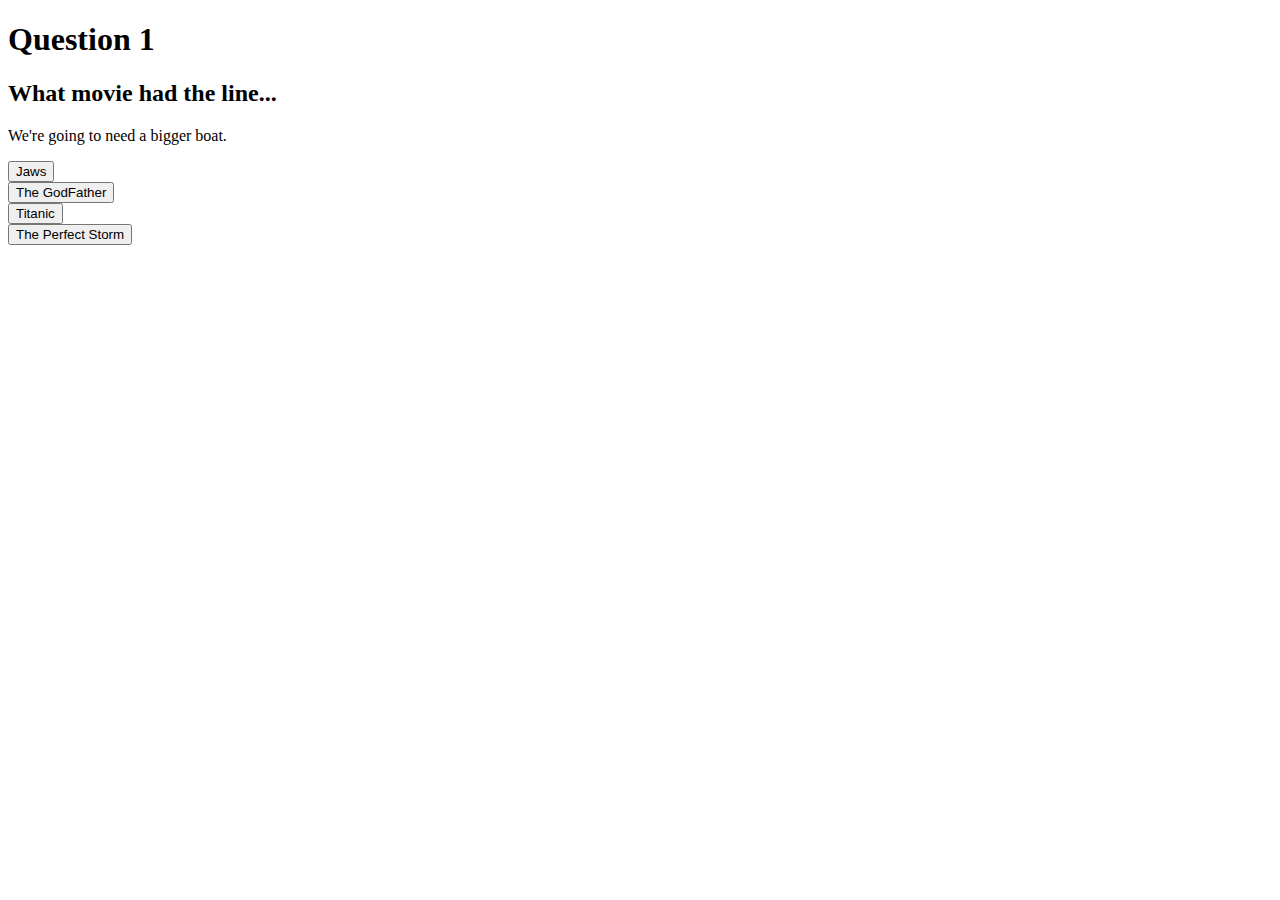
==== new/will.html @ a430d12c "gettin the buttons to work." ====
<!DOCTYPE html>
<html lang="en">
<head>
    <meta charset="UTF-8">
    <meta name="viewport" content="width=device-width, initial-scale=1.0">
    <meta http-equiv="X-UA-Compatible" content="ie=edge">
    <title>Document</title>
    <link rel="stylesheet" href="look.css">
</head>
<body>
    <h1>Question 1</h1>
    <h2>What movie had the line...</h2>
    <p>We're going to need a bigger boat.</p>
    <div>
        <button class="right">Jaws</button>
    </div>
    <div>
        <button class="wrong">The GodFather</button>
    </div>
    <div>
        <button class="wrong">Titanic</button>
    </div>
    <div>
        <button class="wrong">The Perfect Storm</button>
    </div>
    <script src = "game.js"></script>
</body>
</html>
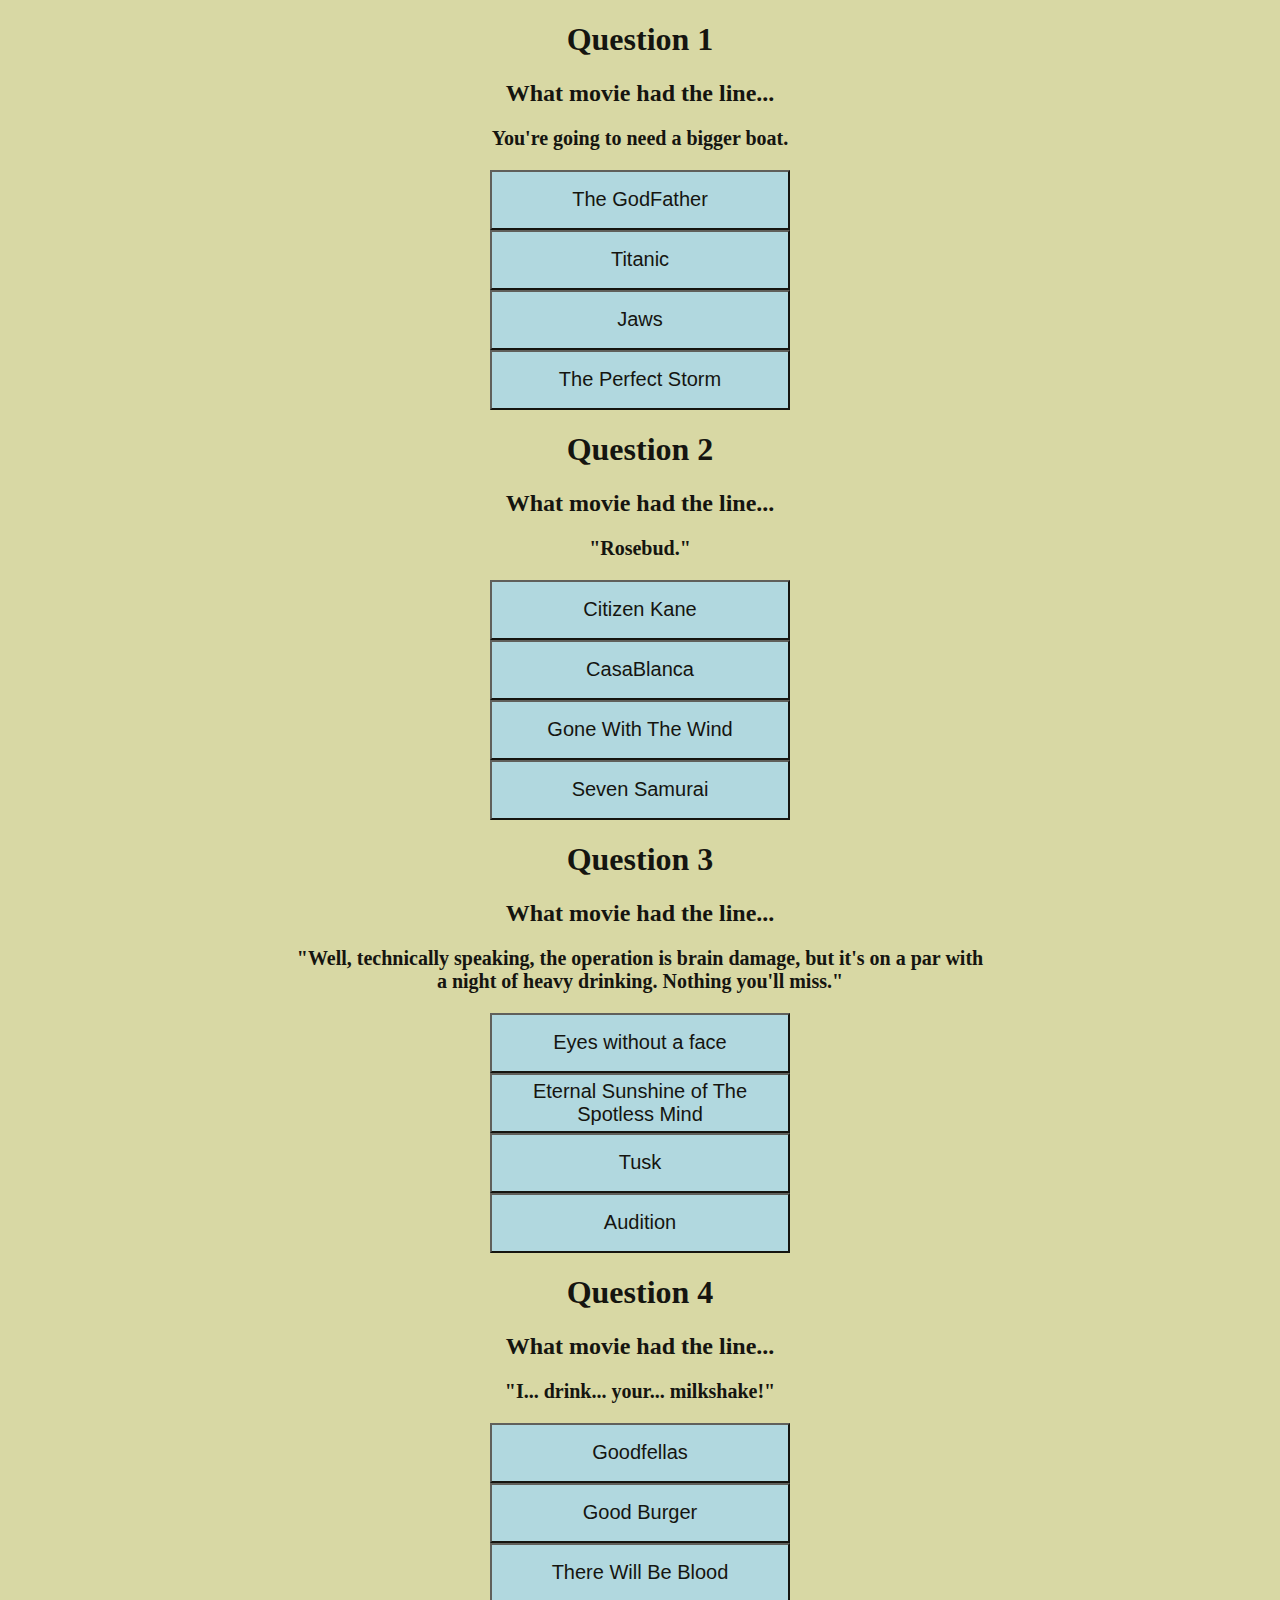
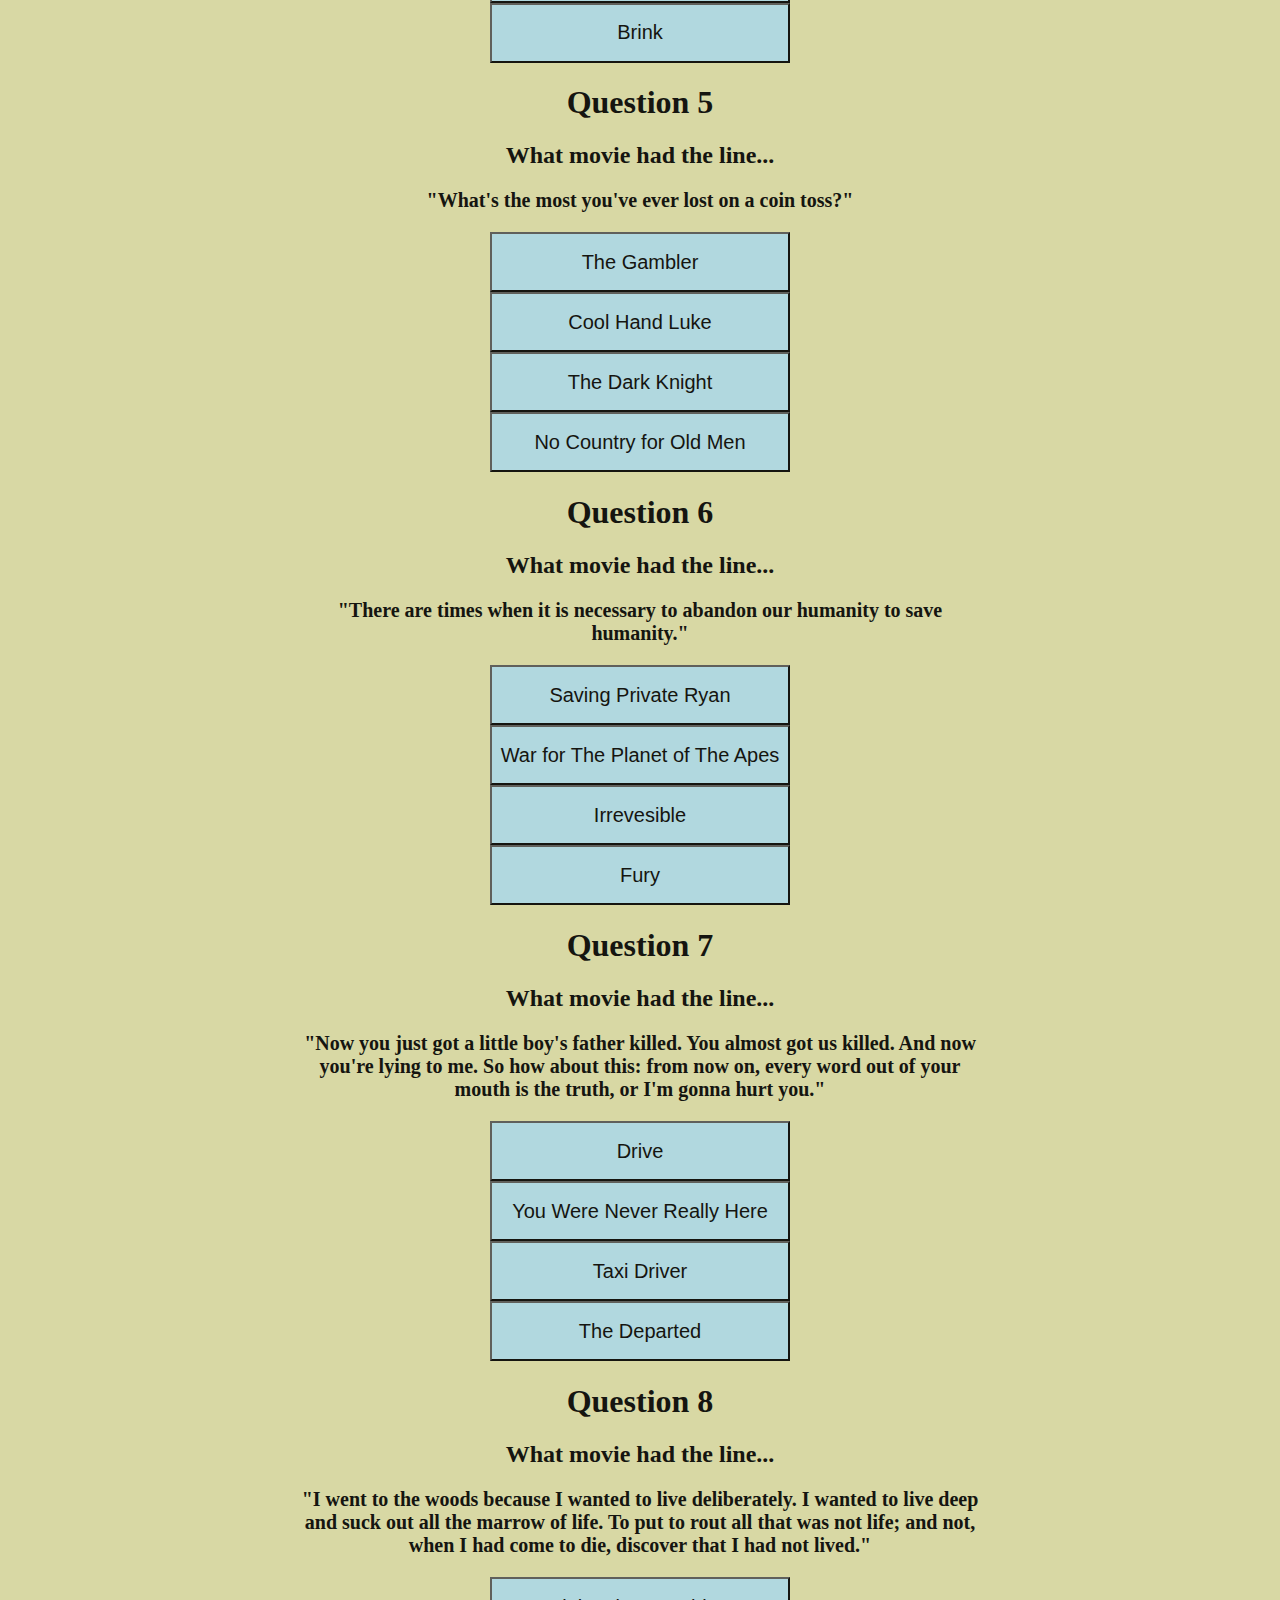
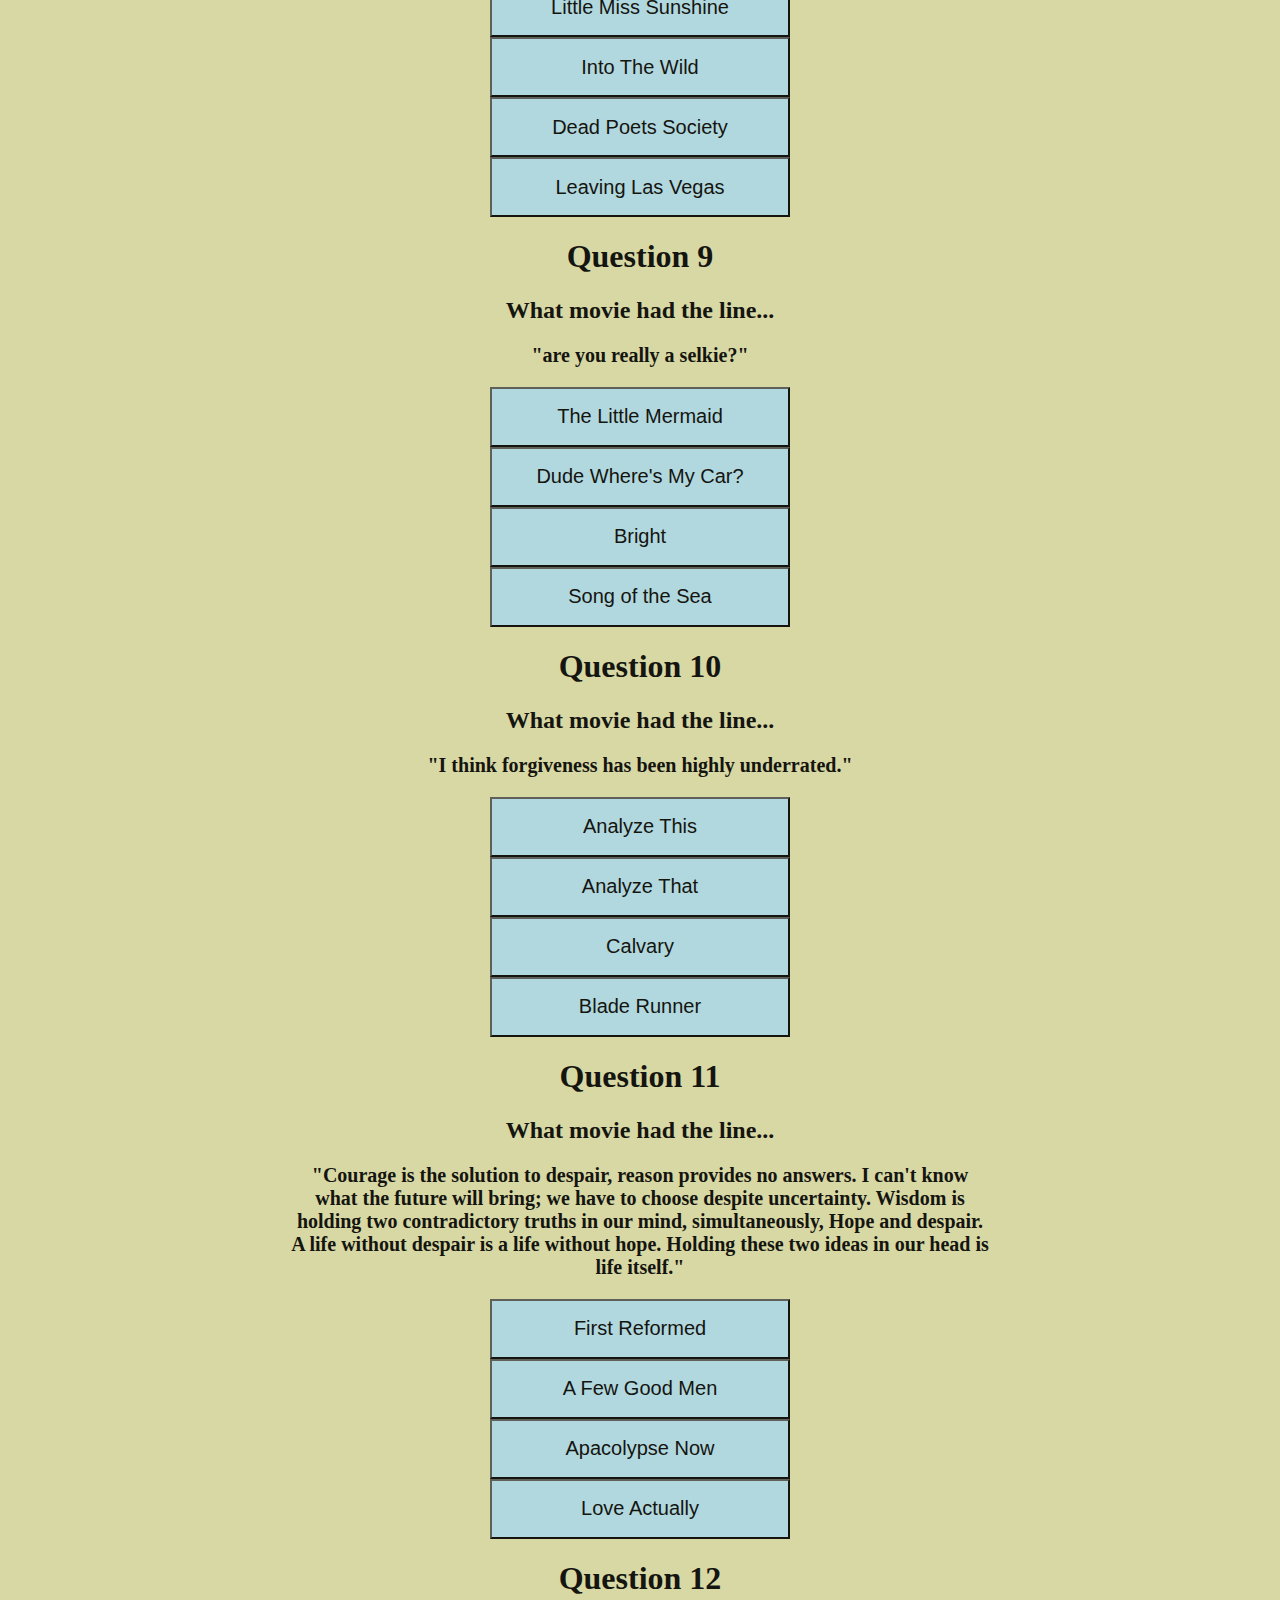
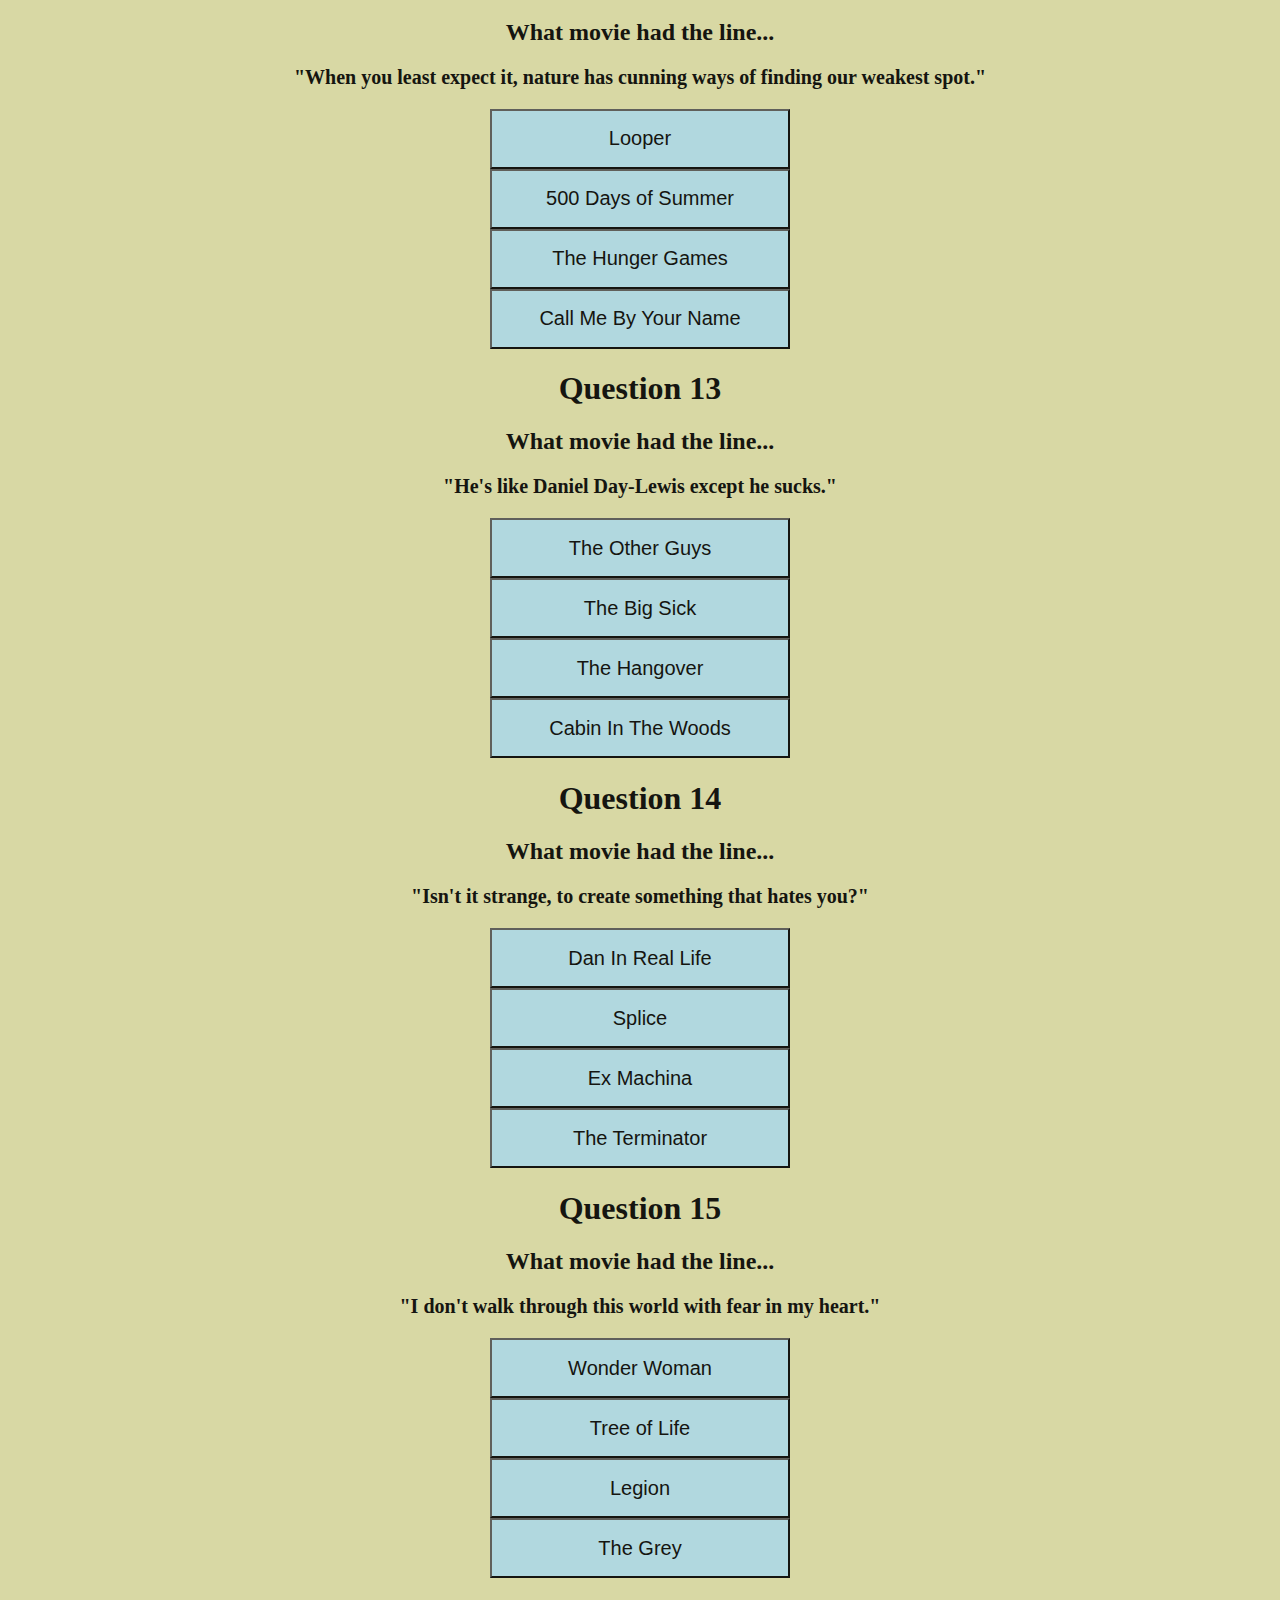
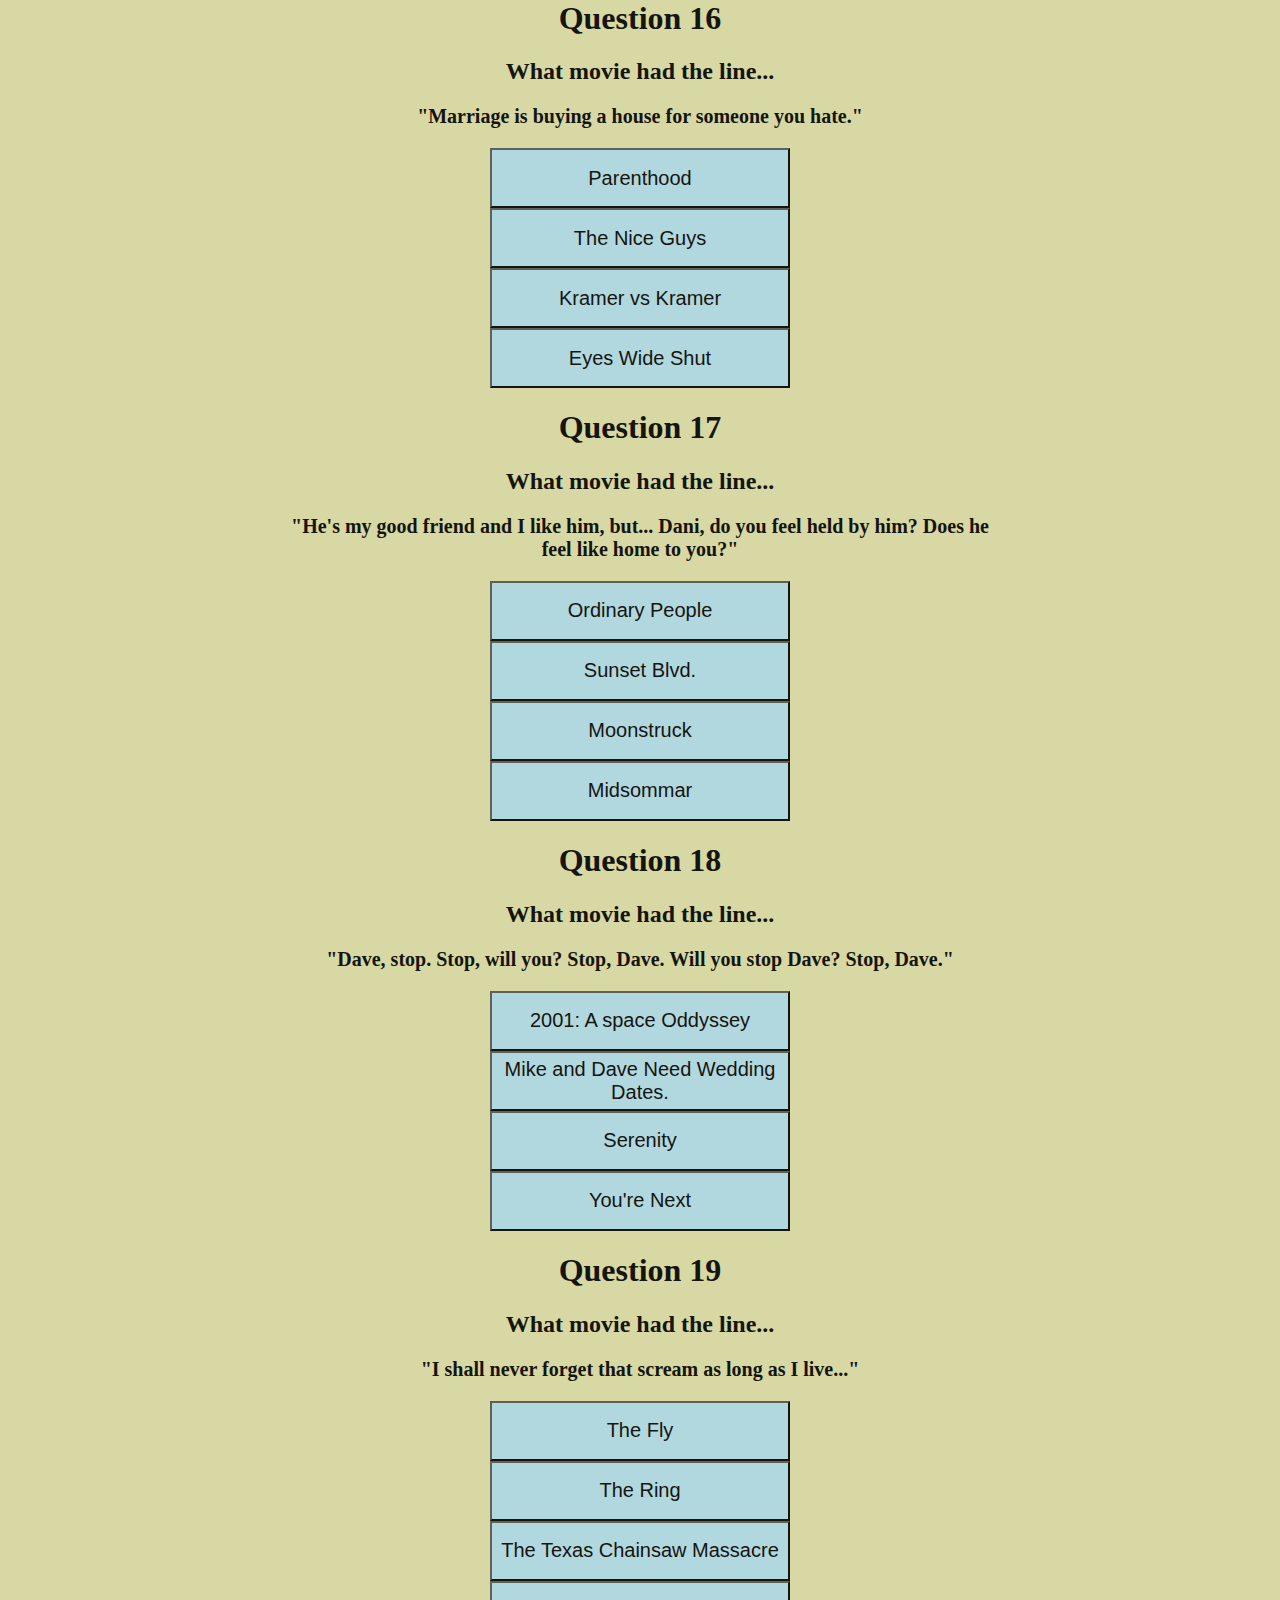
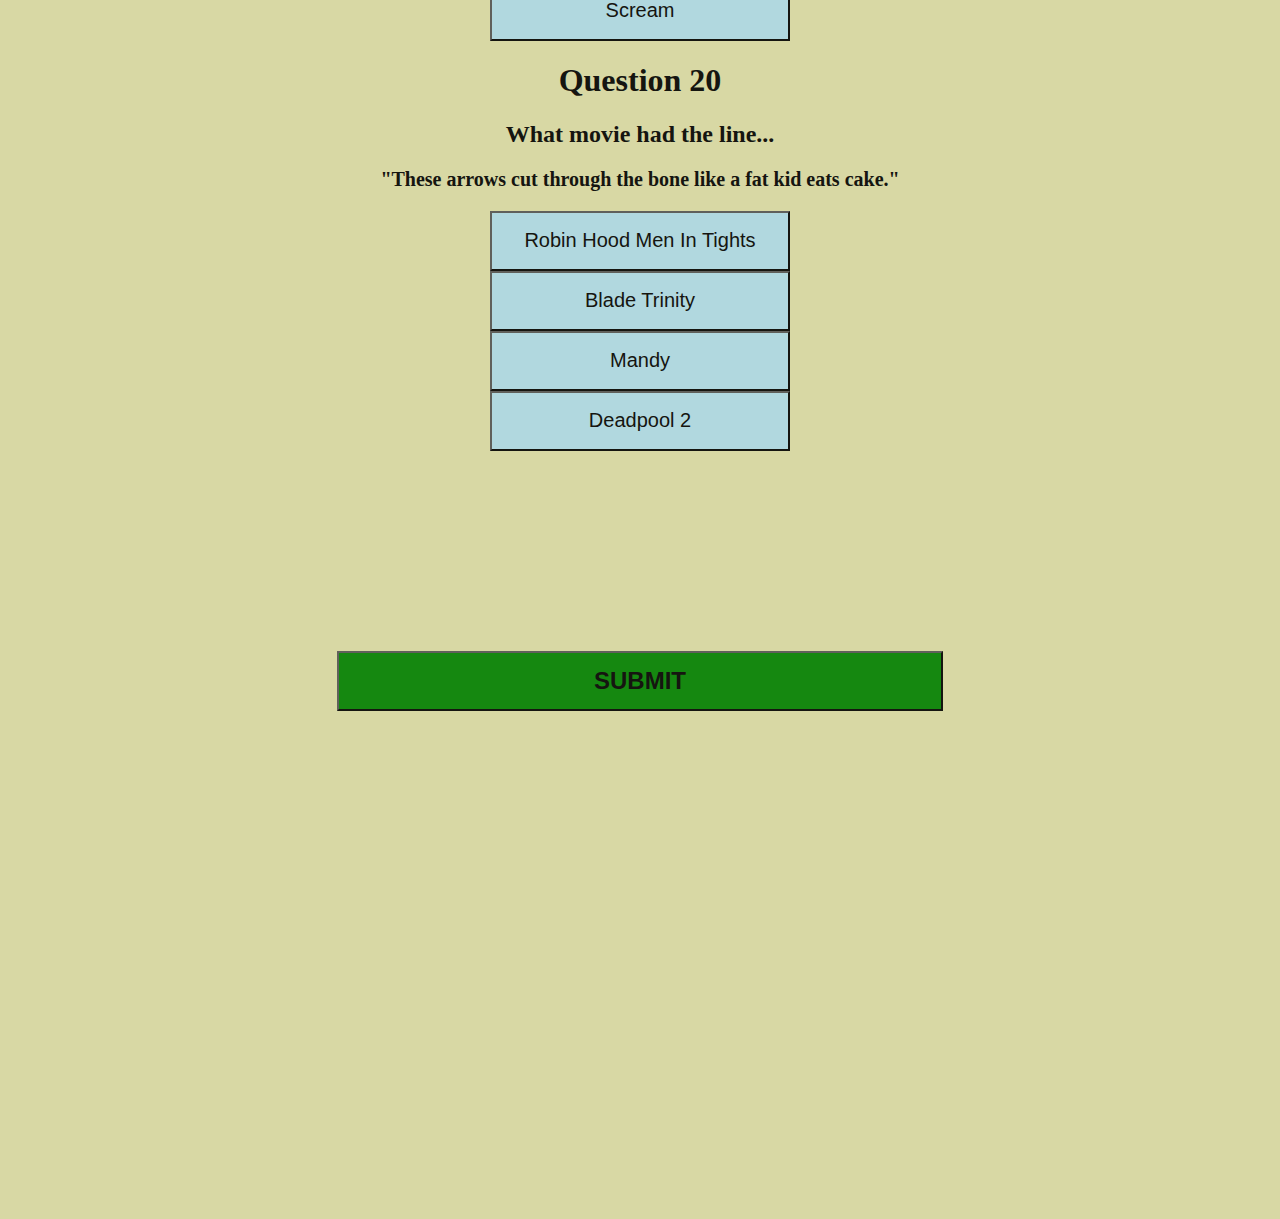
==== commit ca7cdb55: "working on making code DRY from Jamal's advice last night" ====
--- a/new/will.html
+++ b/new/will.html
@@ -8,21 +8,373 @@
     <link rel="stylesheet" href="look.css">
 </head>
 <body>
+
+       
     <h1>Question 1</h1>
     <h2>What movie had the line...</h2>
-    <p>We're going to need a bigger boat.</p>
-    <div>
-        <button class="right">Jaws</button>
+    <p>You're going to need a bigger boat.</p>
+    <div id="Q1">
+        <button id="one" class="Wrong">The GodFather</button>
+    <br>
+
+        <button id="two" class="Wrong">Titanic</button>
+    <br>
+
+        <button id="three" class="right">Jaws</button>
+        
+<br>
+        <button id="four" class="Wrong">The Perfect Storm</button>
     </div>
-    <div>
-        <button class="wrong">The GodFather</button>
-    </div>
-    <div>
-        <button class="wrong">Titanic</button>
-    </div>
-    <div>
-        <button class="wrong">The Perfect Storm</button>
-    </div>
+
+    <div id="Q2">
+    <h1>Question 2</h1>
+    <h2>What movie had the line...</h2>
+    <p> "Rosebud."</p>
+
+            <button id="five" class="right">Citizen Kane</button>
+        <br>
+    
+            <button id="six" class="Wrong">CasaBlanca</button>
+            <br>
+    
+            <button id="seven"  class="Wrong">Gone With The Wind</button>
+            <br>
+    
+            <button id="eight" class="Wrong">Seven Samurai</button>
+        
+        </div>
+
+        <div id="Q3">
+    <h1>Question 3</h1>
+    <h2>What movie had the line...</h2>
+    <p> "Well, technically speaking, the operation is brain damage, but it's on a par with a night of heavy drinking. Nothing you'll miss." </p>
+
+    
+         <button id="nine" class="Wrong">Eyes without a face</button>
+        
+         <br>
+         <button id="ten" class="right">Eternal Sunshine of The Spotless Mind</button>
+         <br>
+    
+         <button id="eleven" class="Wrong">Tusk</button>
+         <br>
+    
+         <button id="twelve" class="Wrong">Audition</button>
+        
+        </div>
+
+        <div id="Q4">
+    <h1>Question 4</h1>
+    <h2>What movie had the line...</h2>
+    <p>  "I... drink... your... milkshake!" </p>
+    
+            <button id="thirteen" class="Wrong">Goodfellas</button>
+            <br>
+    
+            <button id="fourteen" class="Wrong">Good Burger</button>
+            <br>
+    
+                <button id="fifteen" class="right">There Will Be Blood</button>
+                <br>
+    
+            <button id="sixteen" class="Wrong">Brink</button>
+        
+        </div>
+
+        <div id="Q5">
+    <h1>Question 5</h1>
+    <h2>What movie had the line...</h2>
+    <p> "What's the most you've ever lost on a coin toss?" </p>
+    
+            <button id="seventeen" class="Wrong">The Gambler</button>
+        
+            <br>
+            <button id="eighteen" class="Wrong">Cool Hand Luke</button>
+        
+            <br>
+            <button id="nineteen" class="Wrong">The Dark Knight</button>
+        
+            <br>
+                <button id="twenty" class="right">No Country for Old Men</button>
+            
+            </div>
+
+            <div id="Q6">
+    <h1>Question 6</h1>
+    <h2>What movie had the line...</h2>
+    <p> "There are times when it is necessary to abandon our humanity to save humanity." </p>
+    
+            <button id="twentyone" class="Wrong">Saving Private Ryan</button>
+            <br>
+    
+                <button id="twentytwo" class="right">War for The Planet of The Apes</button>
+                <br>
+    
+            <button id="twentythree" class="Wrong">Irrevesible</button>
+            <br>
+    
+            <button id="twentyfour" class="Wrong">Fury</button>
+            <br>
+
+    <!-- Level 2 -->
+        
+        </div>
+
+        <div id="Q7">
+    <h1>Question 7</h1>
+    <h2>What movie had the line...</h2>
+    <p> "Now you just got a little boy's father killed. You almost got us killed. And now you're lying to me. So how about this: from now on, every word out of your mouth is the truth, or I'm gonna hurt you." </p>
+
+            <button id="twentyfive" class="right">Drive</button>
+        
+            <br>
+            <button id="twentysix" class="Wrong">You Were Never Really Here</button>
+            <br>
+    
+            <button id="twentyseven" class="Wrong">Taxi Driver</button>
+            <br>
+    
+            <button id="twentyeight" class="Wrong">The Departed</button>
+        </div>
+
+        <div id="Q8">
+    <h1>Question 8</h1>
+    <h2>What movie had the line...</h2>
+    <p> "I went to the woods because I wanted to live deliberately. I wanted to live deep and suck out all the marrow of life. To put to rout all that was not life; and not, when I had come to die, discover that I had not lived." </p>
+    
+            <button id="twentynine" class="Wrong">Little Miss Sunshine</button>
+            <br>
+    
+            <button id="thirty" class="Wrong">Into The Wild</button>
+            <br>
+    
+                <button id="thirtyone" class="right">Dead Poets Society</button>
+                <br>
+    
+            <button id="thirtytwo" class="Wrong">Leaving Las Vegas</button>
+        
+        </div>
+
+        <div id="Q9">
+    <h1>Question 9</h1>
+    <h2>What movie had the line...</h2>
+    <p> "are you really a selkie?" </p>
+    
+            <button id="thirtythree" class="Wrong">The Little Mermaid</button>
+        
+            <br>
+            <button id="thirtyfour" class="Wrong">Dude Where's My Car?</button>
+        
+            <br>
+            <button id="thirtyfive" class="Wrong">Bright</button>
+            <br>
+    
+                <button id="thirtysix" class="right">Song of the Sea</button>
+            </div>
+
+            <div id="Q10">
+
+    <h1>Question 10</h1>
+    <h2>What movie had the line...</h2>
+    <p> "I think forgiveness has been highly underrated." </p>
+    
+            <button id="thirtyseven" class="Wrong">Analyze This</button>
+        
+            <br>
+            <button id="thirtyeight" class="Wrong">Analyze That</button>
+            <br>
+    
+                <button id="thirtynine" class="right">Calvary</button>
+            
+                <br>
+            <button id="fourty" class="Wrong">Blade Runner</button>
+        
+        </div>
+
+        <div id="Q11">
+    <h1>Question 11</h1>
+    <h2>What movie had the line...</h2>
+    <p> "Courage is the solution to despair, reason provides no answers. I can't know what the future will bring; we have to choose despite uncertainty. Wisdom is holding two contradictory truths in our mind, simultaneously, Hope and despair. A life without despair is a life without hope. Holding these two ideas in our head is life itself."</p>
+
+            <button id="fourtyone" class="right">First Reformed</button>
+            <br>
+            <button id="fourtytwo" class="Wrong">A Few Good Men</button>
+        
+            <br>
+            <button id="fourtythree" class="Wrong">Apacolypse Now</button>
+        
+            <br>
+            <button id="fourtyfour" class="Wrong">Love Actually</button>
+        </div>
+
+        <div id="Q12">
+    <h1>Question 12</h1>
+    <h2>What movie had the line...</h2>
+    <p> "When you least expect it, nature has cunning ways of finding our weakest spot." </p>
+    
+            <button id="fourtyfive" class="Wrong">Looper</button>
+            <br>
+    
+            <button id="fourtysix" class="Wrong">500 Days of Summer</button>
+        
+            <br>
+            <button id="fourtyseven" class="Wrong">The Hunger Games</button>
+            <br>
+    
+                <button id="fourtyeight" class="right">Call Me By Your Name</button>
+            
+            </div>
+
+            <div id="Q13">
+    <h1>Question 13</h1>
+    <h2>What movie had the line...</h2>
+    <p> "He's like Daniel Day-Lewis except he sucks." </p>
+    
+            <button id="fourtynine" class="Wrong">The Other Guys</button>
+        
+            <br>
+                <button id="fifty" class="right">The Big Sick</button>
+            
+                <br>
+            <button id="fiftyone" class="Wrong">The Hangover</button>
+        
+            <br>
+            <button id="fiftytwo" class="Wrong">Cabin In The Woods</button>
+        
+
+            </div>
+
+            <div id="Q14">
+
+    <h1>Question 14</h1>
+    <h2>What movie had the line...</h2>
+    <p> "Isn't it strange, to create something that hates you?" </p>
+    
+            <button id="fiftythree" class="Wrong">Dan In Real Life</button>
+        
+            <br>
+            <button id="fiftyfour" class="Wrong">Splice</button>
+            <br>
+    
+                <button id="fiftyfive" class="right">Ex Machina</button>
+                <br>
+    
+            <button id="fiftysix" class="Wrong">The Terminator</button>
+        
+            </div>
+
+            <div id="Q15">
+    <h1>Question 15</h1>
+    <h2>What movie had the line...</h2>
+    <p> "I don't walk through this world with fear in my heart." </p>
+    
+            <button id="fiftyseven" class="Wrong">Wonder Woman</button>
+            <br>
+    
+            <button id="fiftyeight" class="Wrong">Tree of Life</button>
+        
+            <br>
+            <button id="fiftynine" class="Wrong">Legion</button>
+        
+            <br>
+                <button id="sixty" class="right">The Grey</button>
+
+            </div>
+
+            <div id="Q16">
+
+    <h1>Question 16</h1>
+    <h2>What movie had the line...</h2>
+    <p> "Marriage is buying a house for someone you hate." </p>
+    
+            <button id="sixtyone" class="Wrong">Parenthood</button>
+            <br>
+    
+                <button id="sixtytwo" class="right">The Nice Guys</button>
+                <br>
+    
+            <button id="sixtythree" class="Wrong">Kramer vs Kramer</button>
+            <br>
+    
+            <button id="sixtyfour" class="Wrong">Eyes Wide Shut</button>
+        
+        </div>
+
+        <div id="Q17">
+    <h1>Question 17</h1>
+    <h2>What movie had the line...</h2>
+    <p> "He's my good friend and I like him, but... Dani, do you feel held by him? Does he feel like home to you?" </p>
+    
+            <button id="sixtyfive" class="Wrong">Ordinary People</button>
+            <br>
+    
+            <button id="sixtysix" class="Wrong">Sunset Blvd.</button>
+            <br>
+    
+            <button id="sixtyseven" class="Wrong">Moonstruck</button>
+        
+            <br>
+                <button id="sixtyeight" class="right">Midsommar</button>
+            
+            </div>
+
+            <div id="Q18">
+    <h1>Question 18</h1>
+    <h2>What movie had the line...</h2>
+    <p> "Dave, stop. Stop, will you? Stop, Dave. Will you stop Dave? Stop, Dave." </p>
+
+            <button id="sixtynine" class="right">2001: A space Oddyssey</button>
+            <br>
+
+            <button id="seventy" class="Wrong">Mike and Dave Need Wedding Dates.</button>
+        
+    <br>
+            <button id="seventyone" class="Wrong">Serenity</button>
+            <br>
+    
+            <button id="seventytwo" class="Wrong">You're Next</button>
+        
+        </div>
+
+        <div id="Q19">
+    <h1>Question 19</h1>
+    <h2>What movie had the line...</h2>
+    <p> "I shall never forget that scream as long as I live..." </p>
+
+            <button id="seventythree" class="right">The Fly</button>
+            <br>
+    
+            <button id="seventyfour" class="Wrong">The Ring</button>
+            <br>
+    
+            <button id="seventyfive" class="Wrong"> The Texas Chainsaw Massacre</button>
+            <br>
+    
+            <button id="seventysix" class="Wrong">Scream</button>
+        
+        </div>
+
+        <div id="Q20">
+    <h1>Question 20</h1>
+    <h2>What movie had the line...</h2>
+    <p> "These arrows cut through the bone like a fat kid eats cake." </p>
+    
+            <button id="seventyseven" class="Wrong last">Robin Hood Men In Tights</button>
+        
+            <br>
+            <button id="seventyeight" class="Wrong last">Blade Trinity</button>
+            <br>
+    
+                <button id="seventynine" class="right last">Mandy</button>
+            
+                <br>
+            <button id="eighty" class="Wrong last">Deadpool 2</button>
+        </div>
+
+        <div id="bottom">
+            <button id="submit">SUBMIT</button>
+        </div>
+        
     <script src = "game.js"></script>
 </body>
 </html>--- a/new/look.css
+++ b/new/look.css
@@ -0,0 +1,30 @@
+body{
+    text-align: center;
+    background-color: rgb(216, 216, 164);
+    opacity: .9;
+}
+button{
+    width: 300px;
+    height: 60px;
+    background-color: lightblue;
+    font-size: 20px;
+}
+p{
+    font-size: 20px;
+    font-weight: bold;
+}
+div{
+    width: 700px;
+    margin-left: auto;
+    margin-right: auto;
+}
+
+#submit{
+    background: green;
+    width: 606px;
+    font-size: 24px;
+    font-weight: bold;
+}
+#bottom{
+    padding: 200px 0px 500px 0px;
+}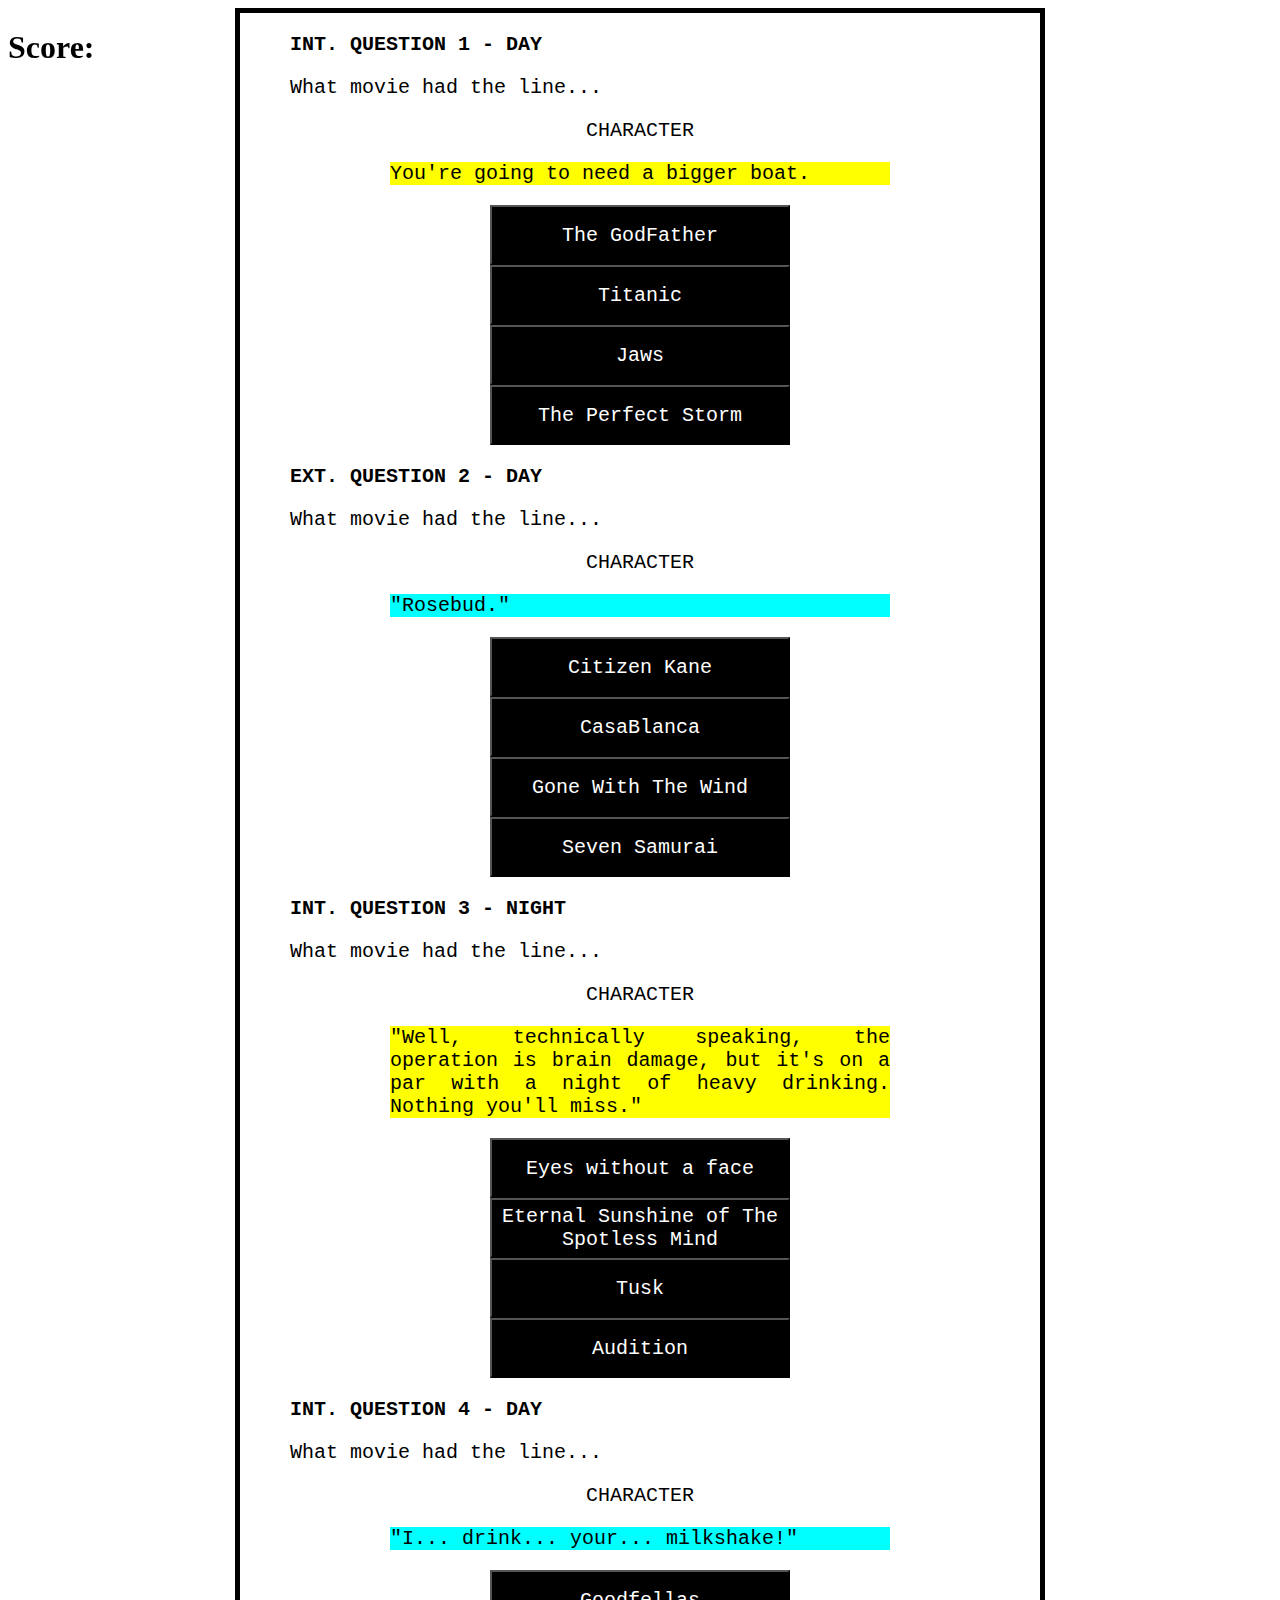
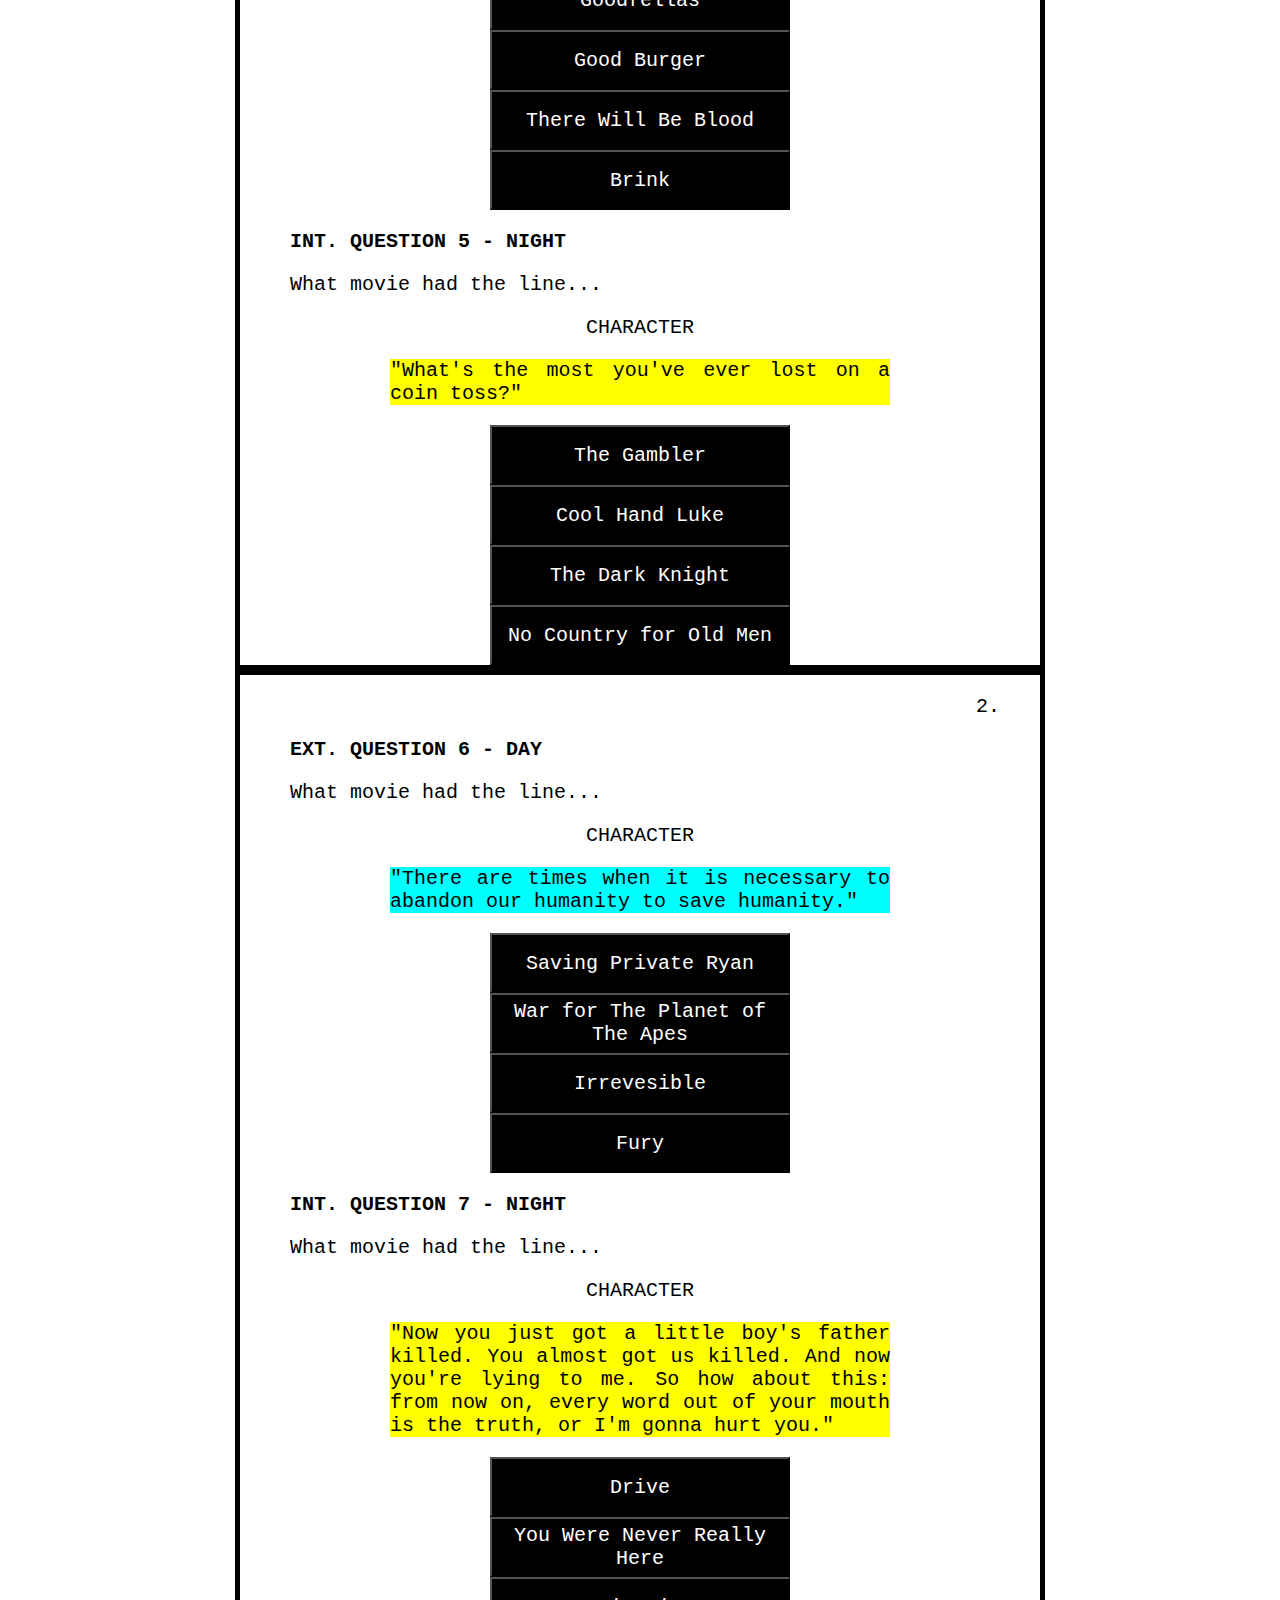
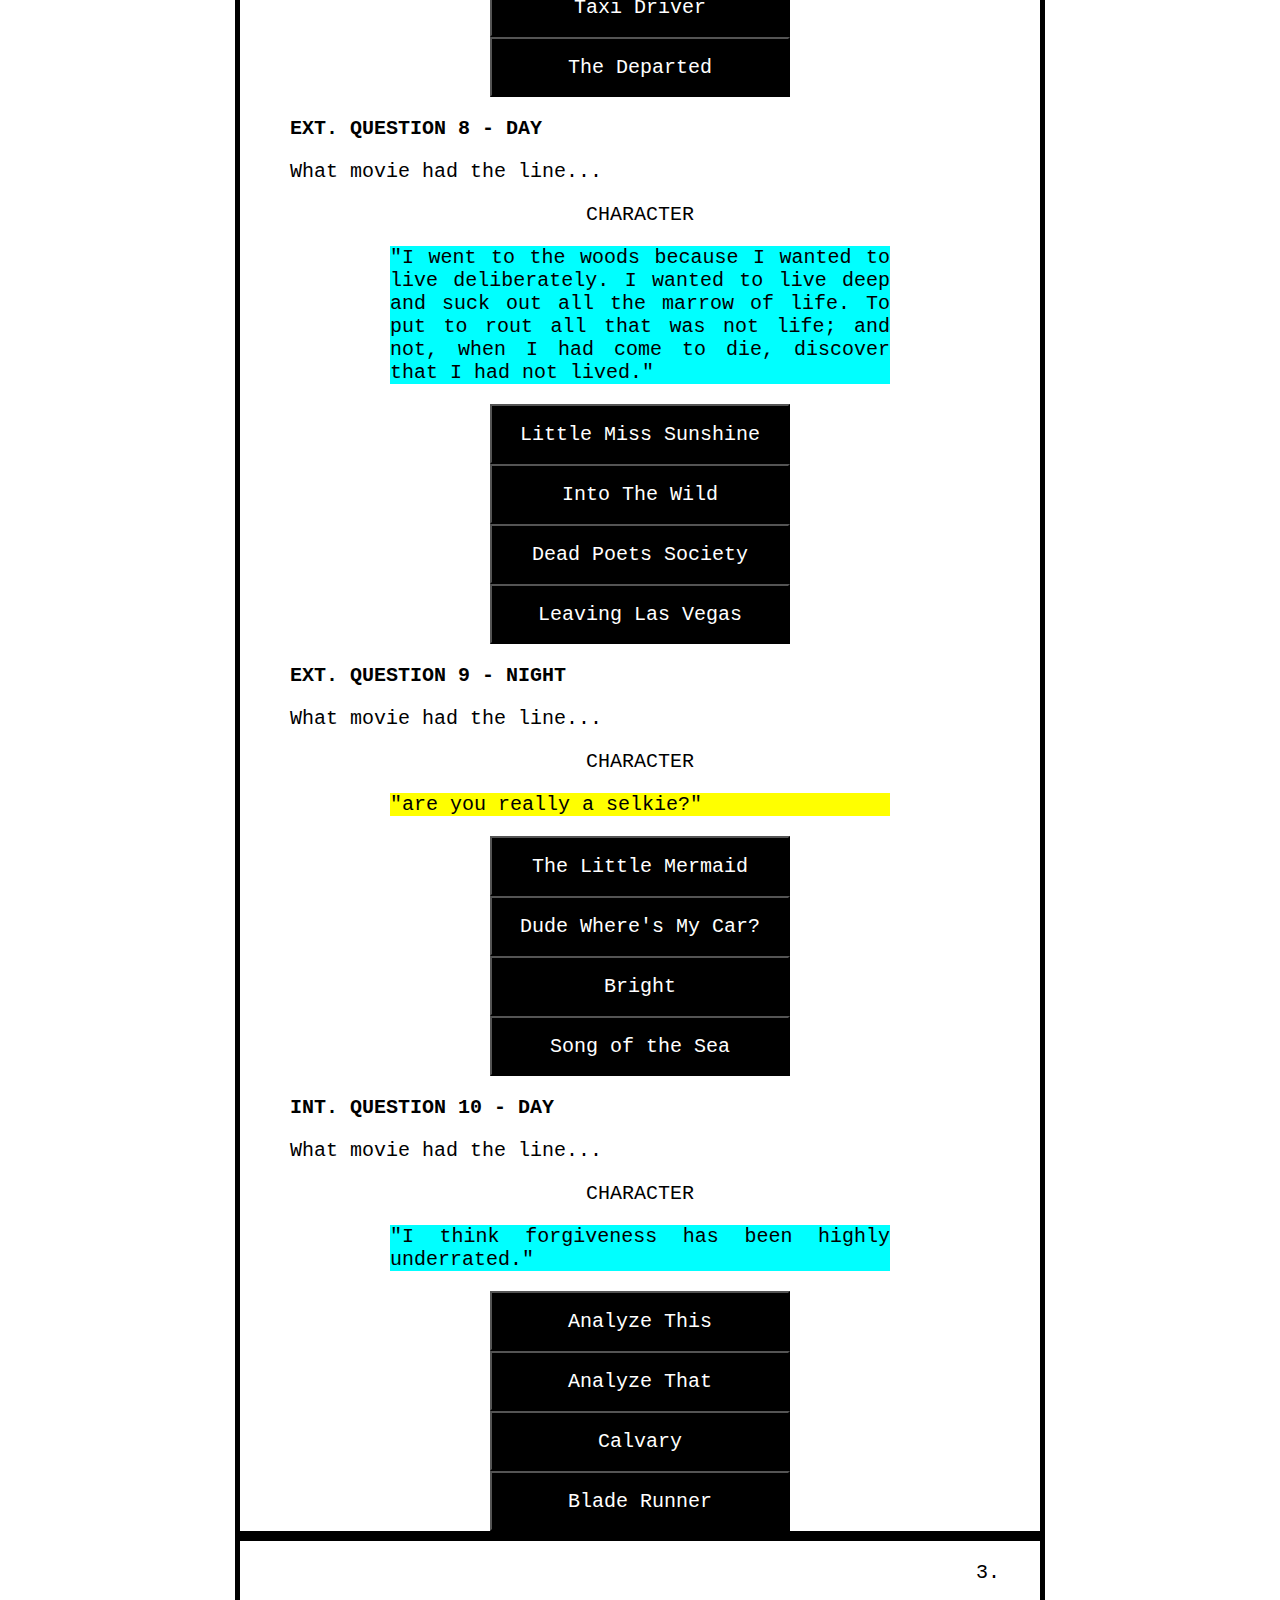
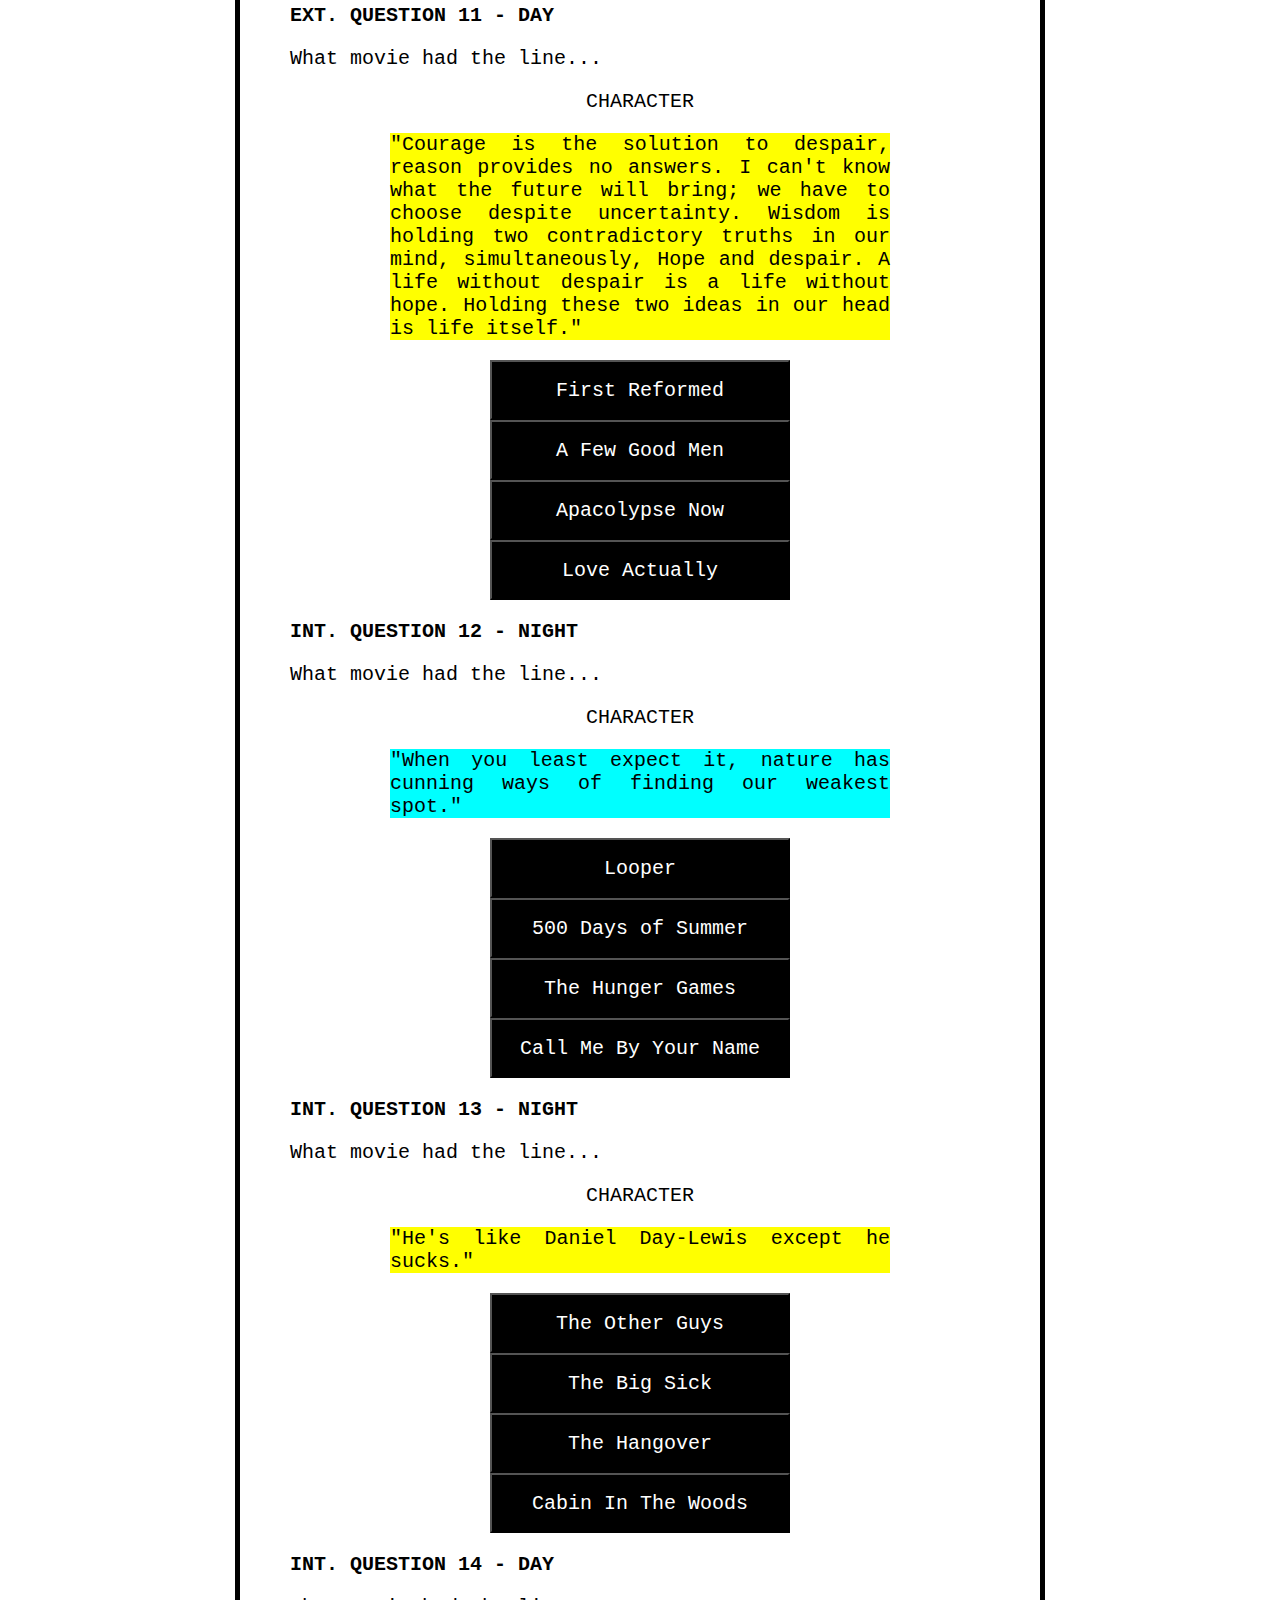
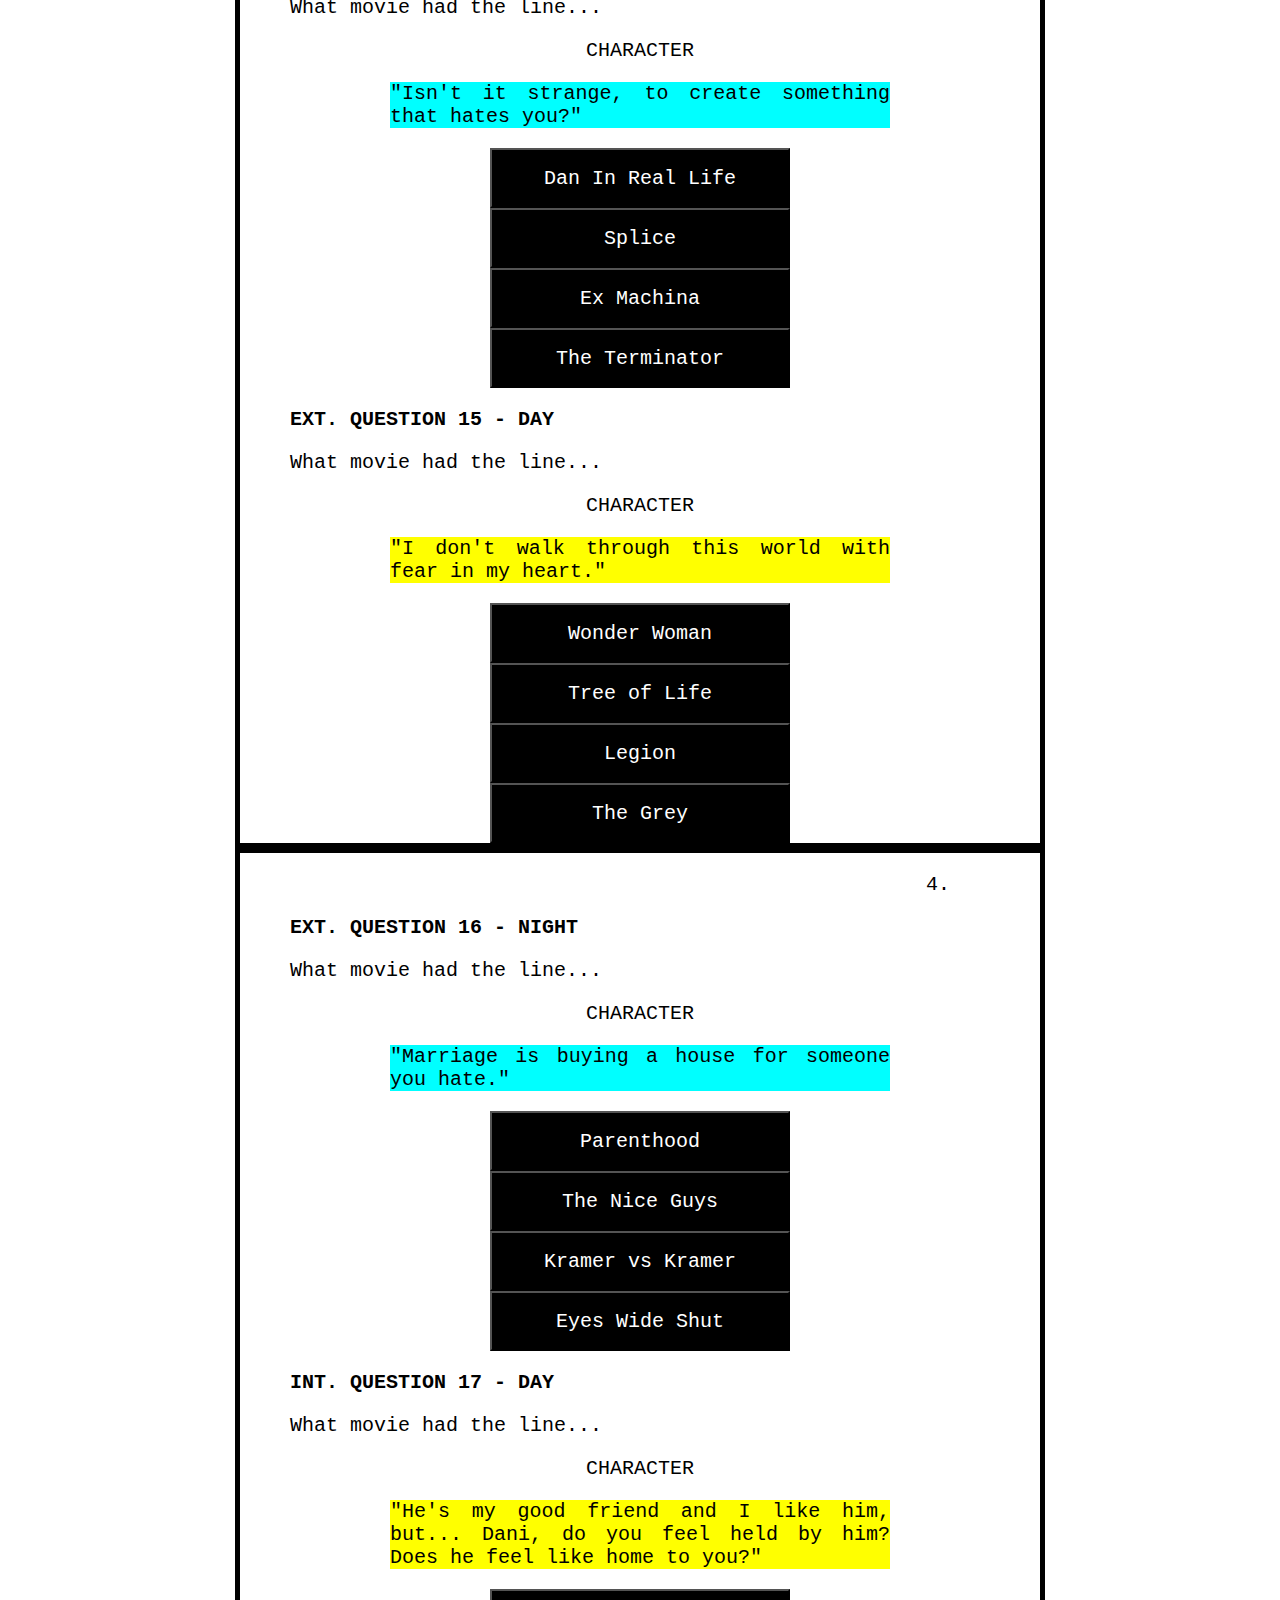
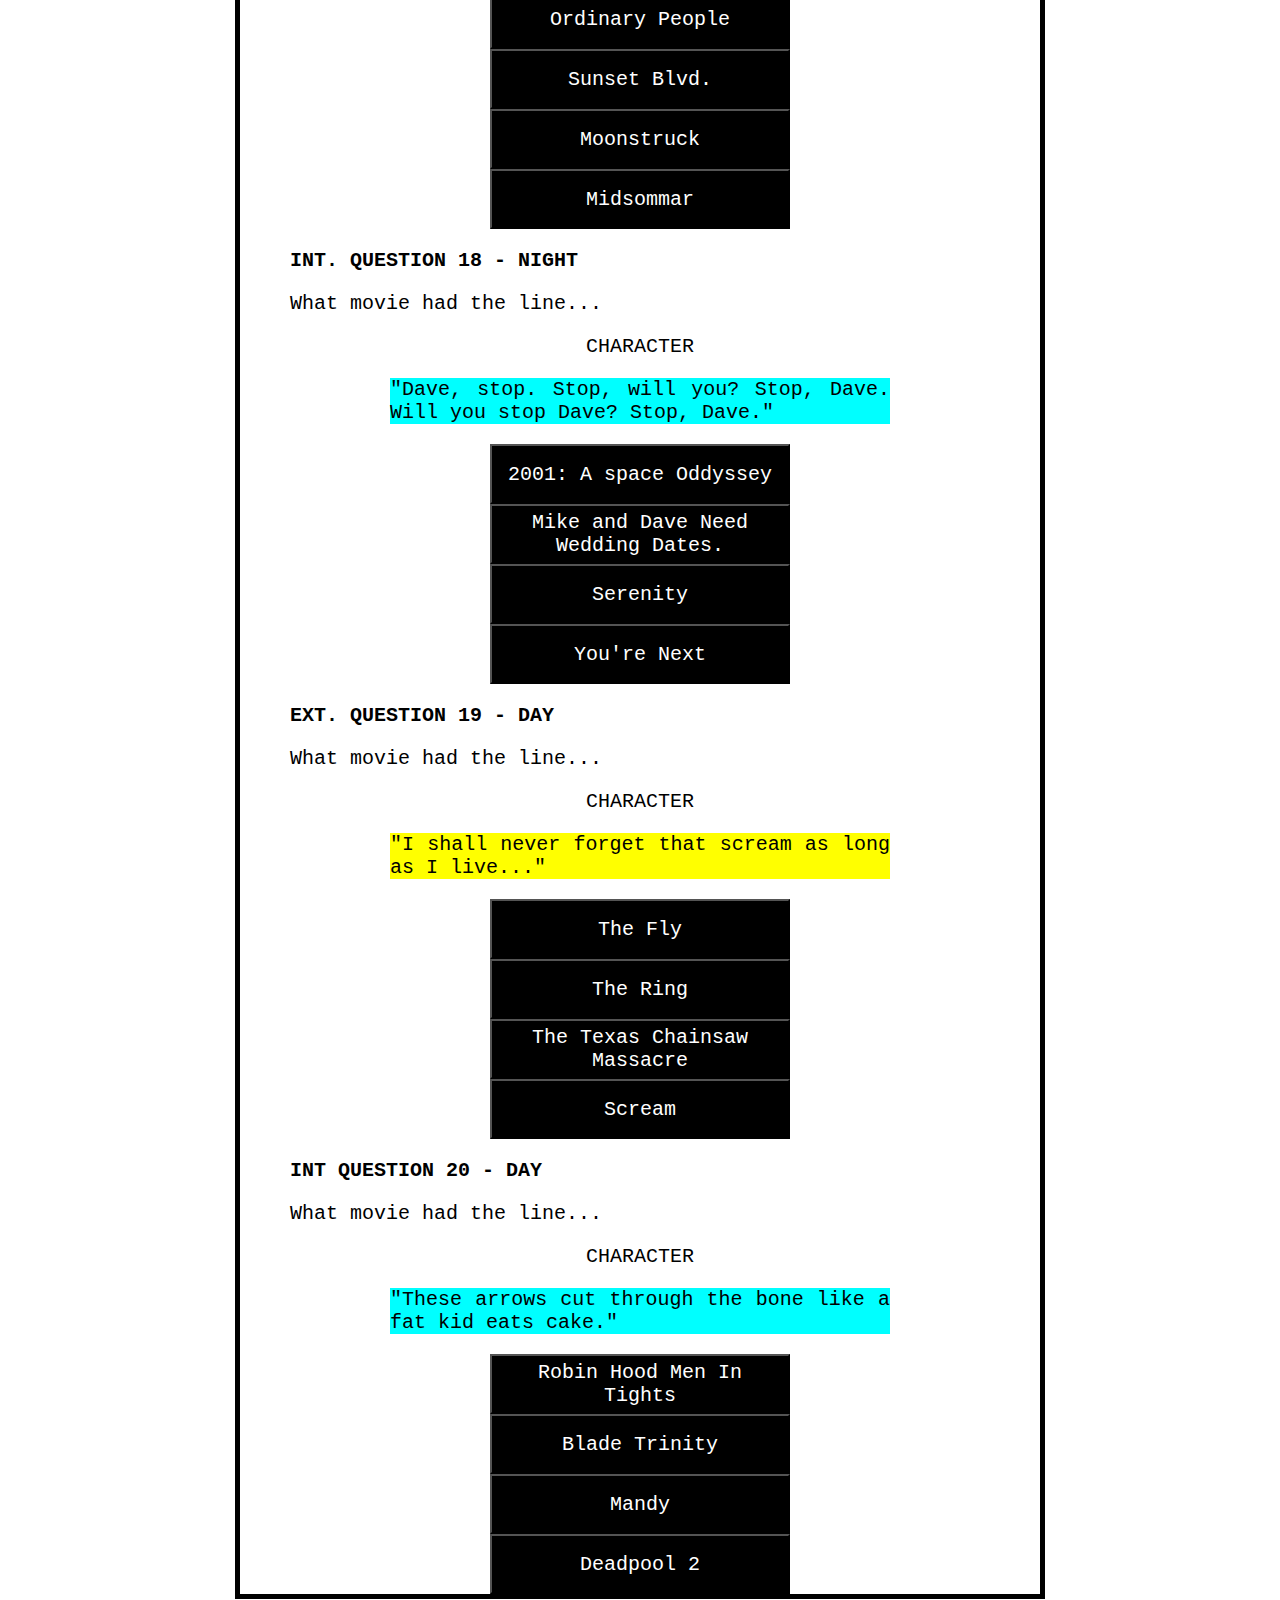
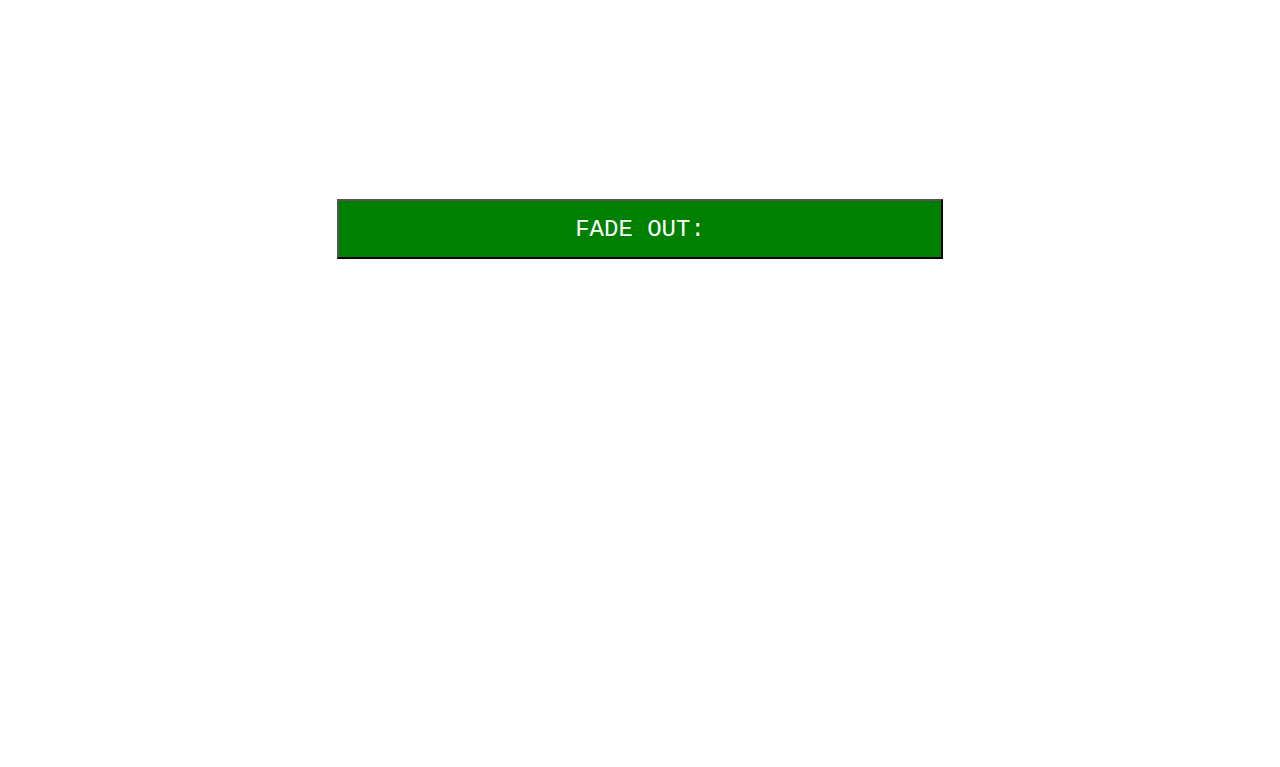
==== commit 766d7b63: "finalized modal" ====
--- a/new/will.html
+++ b/new/will.html
@@ -8,12 +8,16 @@
     <link rel="stylesheet" href="look.css">
 </head>
 <body>
-
-       
-    <h1>Question 1</h1>
-    <h2>What movie had the line...</h2>
-    <p>You're going to need a bigger boat.</p>
+    <div id="scoreDiv"></div>
+<h1 id="score">
+    Score: 
+</h1>
+<section>
     <div id="Q1">
+    <p class="int">INT. QUESTION 1 - DAY </p>
+    <h2>What movie had the line...</h2>
+    <p class="char">CHARACTER</p>
+    <p class="line">You're going to need a bigger boat.</p>
         <button id="one" class="Wrong">The GodFather</button>
     <br>
 
@@ -27,9 +31,10 @@
     </div>
 
     <div id="Q2">
-    <h1>Question 2</h1>
-    <h2>What movie had the line...</h2>
-    <p> "Rosebud."</p>
+    <p class="int">EXT. QUESTION 2 - DAY </p>
+    <h2>What movie had the line...</h2>
+    <p class="char">CHARACTER</p>
+    <p class="line B"> "Rosebud."</p>
 
             <button id="five" class="right">Citizen Kane</button>
         <br>
@@ -45,9 +50,10 @@
         </div>
 
         <div id="Q3">
-    <h1>Question 3</h1>
-    <h2>What movie had the line...</h2>
-    <p> "Well, technically speaking, the operation is brain damage, but it's on a par with a night of heavy drinking. Nothing you'll miss." </p>
+    <p class="int">INT. QUESTION 3 - NIGHT </p>
+    <h2>What movie had the line...</h2>
+    <p class="char">CHARACTER</p>
+    <p class="line"> "Well, technically speaking, the operation is brain damage, but it's on a par with a night of heavy drinking. Nothing you'll miss." </p>
 
     
          <button id="nine" class="Wrong">Eyes without a face</button>
@@ -64,9 +70,10 @@
         </div>
 
         <div id="Q4">
-    <h1>Question 4</h1>
-    <h2>What movie had the line...</h2>
-    <p>  "I... drink... your... milkshake!" </p>
+    <p class="int">INT. QUESTION 4 - DAY </p>
+    <h2>What movie had the line...</h2>
+    <p class="char">CHARACTER</p>
+    <p class="line B">  "I... drink... your... milkshake!" </p>
     
             <button id="thirteen" class="Wrong">Goodfellas</button>
             <br>
@@ -82,9 +89,10 @@
         </div>
 
         <div id="Q5">
-    <h1>Question 5</h1>
-    <h2>What movie had the line...</h2>
-    <p> "What's the most you've ever lost on a coin toss?" </p>
+    <p class="int">INT. QUESTION 5 - NIGHT </p>
+    <h2>What movie had the line...</h2>
+    <p class="char">CHARACTER</p>
+    <p class="line"> "What's the most you've ever lost on a coin toss?" </p>
     
             <button id="seventeen" class="Wrong">The Gambler</button>
         
@@ -98,11 +106,14 @@
                 <button id="twenty" class="right">No Country for Old Men</button>
             
             </div>
-
+        </section>
+        <section>
+                <p class="num">2.</p>
             <div id="Q6">
-    <h1>Question 6</h1>
-    <h2>What movie had the line...</h2>
-    <p> "There are times when it is necessary to abandon our humanity to save humanity." </p>
+    <p class="int">EXT. QUESTION 6 - DAY</p>
+    <h2>What movie had the line...</h2>
+    <p class="char">CHARACTER</p>
+    <p class="line B"> "There are times when it is necessary to abandon our humanity to save humanity." </p>
     
             <button id="twentyone" class="Wrong">Saving Private Ryan</button>
             <br>
@@ -121,9 +132,10 @@
         </div>
 
         <div id="Q7">
-    <h1>Question 7</h1>
-    <h2>What movie had the line...</h2>
-    <p> "Now you just got a little boy's father killed. You almost got us killed. And now you're lying to me. So how about this: from now on, every word out of your mouth is the truth, or I'm gonna hurt you." </p>
+    <p class="int">INT. QUESTION 7 - NIGHT</p>
+    <h2>What movie had the line...</h2>
+    <p class="char">CHARACTER</p>
+    <p class="line"> "Now you just got a little boy's father killed. You almost got us killed. And now you're lying to me. So how about this: from now on, every word out of your mouth is the truth, or I'm gonna hurt you." </p>
 
             <button id="twentyfive" class="right">Drive</button>
         
@@ -138,9 +150,10 @@
         </div>
 
         <div id="Q8">
-    <h1>Question 8</h1>
-    <h2>What movie had the line...</h2>
-    <p> "I went to the woods because I wanted to live deliberately. I wanted to live deep and suck out all the marrow of life. To put to rout all that was not life; and not, when I had come to die, discover that I had not lived." </p>
+    <p class="int">EXT. QUESTION 8 - DAY</p>
+    <h2>What movie had the line...</h2>
+    <p class="char">CHARACTER</p>
+    <p class="line B"> "I went to the woods because I wanted to live deliberately. I wanted to live deep and suck out all the marrow of life. To put to rout all that was not life; and not, when I had come to die, discover that I had not lived." </p>
     
             <button id="twentynine" class="Wrong">Little Miss Sunshine</button>
             <br>
@@ -156,9 +169,10 @@
         </div>
 
         <div id="Q9">
-    <h1>Question 9</h1>
-    <h2>What movie had the line...</h2>
-    <p> "are you really a selkie?" </p>
+    <p class="int">EXT. QUESTION 9 - NIGHT</p>
+    <h2>What movie had the line...</h2>
+    <p class="char">CHARACTER</p>
+    <p class="line"> "are you really a selkie?" </p>
     
             <button id="thirtythree" class="Wrong">The Little Mermaid</button>
         
@@ -171,12 +185,12 @@
     
                 <button id="thirtysix" class="right">Song of the Sea</button>
             </div>
-
             <div id="Q10">
 
-    <h1>Question 10</h1>
-    <h2>What movie had the line...</h2>
-    <p> "I think forgiveness has been highly underrated." </p>
+    <p class="int">INT. QUESTION 10 - DAY</p>
+    <h2>What movie had the line...</h2>
+    <p class="char">CHARACTER</p>
+    <p class="line B"> "I think forgiveness has been highly underrated." </p>
     
             <button id="thirtyseven" class="Wrong">Analyze This</button>
         
@@ -190,11 +204,15 @@
             <button id="fourty" class="Wrong">Blade Runner</button>
         
         </div>
+    </section>
+    <section>
+            <p class="num">3.</p>
 
         <div id="Q11">
-    <h1>Question 11</h1>
-    <h2>What movie had the line...</h2>
-    <p> "Courage is the solution to despair, reason provides no answers. I can't know what the future will bring; we have to choose despite uncertainty. Wisdom is holding two contradictory truths in our mind, simultaneously, Hope and despair. A life without despair is a life without hope. Holding these two ideas in our head is life itself."</p>
+    <p class="int">EXT. QUESTION 11 - DAY</p>
+    <h2>What movie had the line...</h2>
+    <p class="char">CHARACTER</p>
+    <p class="line"> "Courage is the solution to despair, reason provides no answers. I can't know what the future will bring; we have to choose despite uncertainty. Wisdom is holding two contradictory truths in our mind, simultaneously, Hope and despair. A life without despair is a life without hope. Holding these two ideas in our head is life itself."</p>
 
             <button id="fourtyone" class="right">First Reformed</button>
             <br>
@@ -208,9 +226,10 @@
         </div>
 
         <div id="Q12">
-    <h1>Question 12</h1>
-    <h2>What movie had the line...</h2>
-    <p> "When you least expect it, nature has cunning ways of finding our weakest spot." </p>
+    <p class="int">INT. QUESTION 12 - NIGHT</p>
+    <h2>What movie had the line...</h2>
+    <p class="char">CHARACTER</p>
+    <p class="line B"> "When you least expect it, nature has cunning ways of finding our weakest spot." </p>
     
             <button id="fourtyfive" class="Wrong">Looper</button>
             <br>
@@ -226,9 +245,10 @@
             </div>
 
             <div id="Q13">
-    <h1>Question 13</h1>
-    <h2>What movie had the line...</h2>
-    <p> "He's like Daniel Day-Lewis except he sucks." </p>
+    <p class="int">INT. QUESTION 13 - NIGHT</p>
+    <h2>What movie had the line...</h2>
+    <p class="char">CHARACTER</p>
+    <p class="line"> "He's like Daniel Day-Lewis except he sucks." </p>
     
             <button id="fourtynine" class="Wrong">The Other Guys</button>
         
@@ -246,9 +266,10 @@
 
             <div id="Q14">
 
-    <h1>Question 14</h1>
-    <h2>What movie had the line...</h2>
-    <p> "Isn't it strange, to create something that hates you?" </p>
+    <p class="int">INT. QUESTION 14 - DAY</p>
+    <h2>What movie had the line...</h2>
+    <p class="char">CHARACTER</p>
+    <p class="line B"> "Isn't it strange, to create something that hates you?" </p>
     
             <button id="fiftythree" class="Wrong">Dan In Real Life</button>
         
@@ -264,9 +285,10 @@
             </div>
 
             <div id="Q15">
-    <h1>Question 15</h1>
-    <h2>What movie had the line...</h2>
-    <p> "I don't walk through this world with fear in my heart." </p>
+    <p class="int">EXT. QUESTION 15 - DAY</p>
+    <h2>What movie had the line...</h2>
+    <p class="char">CHARACTER</p>
+    <p class="line"> "I don't walk through this world with fear in my heart." </p>
     
             <button id="fiftyseven" class="Wrong">Wonder Woman</button>
             <br>
@@ -281,11 +303,15 @@
 
             </div>
 
-            <div id="Q16">
-
-    <h1>Question 16</h1>
-    <h2>What movie had the line...</h2>
-    <p> "Marriage is buying a house for someone you hate." </p>
+            
+            </section>
+            <section>
+                    <div id="Q16">
+                <p class="num">4.</p>
+    <p class="int">EXT. QUESTION 16 - NIGHT</p>
+    <h2>What movie had the line...</h2>
+    <p class="char">CHARACTER</p>
+    <p class="line B"> "Marriage is buying a house for someone you hate." </p>
     
             <button id="sixtyone" class="Wrong">Parenthood</button>
             <br>
@@ -301,9 +327,10 @@
         </div>
 
         <div id="Q17">
-    <h1>Question 17</h1>
-    <h2>What movie had the line...</h2>
-    <p> "He's my good friend and I like him, but... Dani, do you feel held by him? Does he feel like home to you?" </p>
+    <p class="int">INT. QUESTION 17 - DAY</p>
+    <h2>What movie had the line...</h2>
+    <p class="char">CHARACTER</p>
+    <p class="line"> "He's my good friend and I like him, but... Dani, do you feel held by him? Does he feel like home to you?" </p>
     
             <button id="sixtyfive" class="Wrong">Ordinary People</button>
             <br>
@@ -319,9 +346,10 @@
             </div>
 
             <div id="Q18">
-    <h1>Question 18</h1>
-    <h2>What movie had the line...</h2>
-    <p> "Dave, stop. Stop, will you? Stop, Dave. Will you stop Dave? Stop, Dave." </p>
+    <p class="int">INT. QUESTION 18 - NIGHT</p>
+    <h2>What movie had the line...</h2>
+    <p class="char">CHARACTER</p>
+    <p class="line B"> "Dave, stop. Stop, will you? Stop, Dave. Will you stop Dave? Stop, Dave." </p>
 
             <button id="sixtynine" class="right">2001: A space Oddyssey</button>
             <br>
@@ -337,9 +365,10 @@
         </div>
 
         <div id="Q19">
-    <h1>Question 19</h1>
-    <h2>What movie had the line...</h2>
-    <p> "I shall never forget that scream as long as I live..." </p>
+    <p class="int">EXT. QUESTION 19 - DAY</p>
+    <h2>What movie had the line...</h2>
+    <p class="char">CHARACTER</p>
+    <p class="line"> "I shall never forget that scream as long as I live..." </p>
 
             <button id="seventythree" class="right">The Fly</button>
             <br>
@@ -355,9 +384,10 @@
         </div>
 
         <div id="Q20">
-    <h1>Question 20</h1>
-    <h2>What movie had the line...</h2>
-    <p> "These arrows cut through the bone like a fat kid eats cake." </p>
+    <p class="int">INT QUESTION 20 - DAY</p>
+    <h2>What movie had the line...</h2>
+    <p class="char">CHARACTER</p>
+    <p class="line B"> "These arrows cut through the bone like a fat kid eats cake." </p>
     
             <button id="seventyseven" class="Wrong last">Robin Hood Men In Tights</button>
         
@@ -370,11 +400,18 @@
                 <br>
             <button id="eighty" class="Wrong last">Deadpool 2</button>
         </div>
-
+    </section>
         <div id="bottom">
-            <button id="submit">SUBMIT</button>
-        </div>
-        
+            <button id="submit">FADE OUT:</button>
+        </div>
+
+        <div id="modal">
+                <div id="modalTextbox">
+                    <h1 id=modalLarge>info goes here.</h1>
+                    <button id="close" class = "modal-buttons">Close</button>
+            </div>
+            </div>
+      
     <script src = "game.js"></script>
 </body>
 </html>--- a/new/look.css
+++ b/new/look.css
@@ -1,14 +1,19 @@
 body{
     text-align: center;
-    background-color: rgb(216, 216, 164);
-    opacity: .9;
+    background-color: white;
 }
 button{
     width: 300px;
     height: 60px;
-    background-color: lightblue;
-    font-size: 20px;
+	background-color: black;
+	color: white;
+	font-size: 20px;
+	font-family: 'Courier New', Courier, monospace
 }
+button:hover{
+	background-color: grey;
+}
+
 p{
     font-size: 20px;
     font-weight: bold;
@@ -23,8 +28,109 @@
     background: green;
     width: 606px;
     font-size: 24px;
-    font-weight: bold;
+	font-weight: 200;
+	font-family: 'Courier New', Courier, monospace;
+}
+#submit:hover{
+	background-color: orange;
 }
 #bottom{
     padding: 200px 0px 500px 0px;
+}
+
+
+
+#modal{
+	background-color: rgba(0,0,0,.4);
+	position: fixed;
+	top: 0;
+	left: 0;
+	height: 100%;
+	width: 100%;
+	z-index: 1;
+	overflow: auto;
+	display: none;
+}
+#modalTextbox{
+	background-color: white;
+	height: 350px;
+	width: 550px;
+	border-radius: 2px;
+	margin: 150px auto;
+	padding: 2%;
+	line-height: 120%;
+	font-family: 'Arial';
+}
+
+#modalFooter{
+    text-align: right;
+}
+
+h1{
+	padding-bottom: 15px;
+}
+
+.modal-buttons{
+	padding: 14px 18px;
+	background-color: #677996;
+	border: none;
+	outline: none;
+	border-radius: 3px;
+	color: white;
+	font-family: 'Arial';
+	cursor: pointer;
+
+}
+#score{
+    position: fixed;
+}
+#close{
+   background-color: red;
+   margin-top: 0px;
+   margin-bottom: 4000px;
+}
+#modalLarge{
+    color: blue;
+    padding: 50px;
+}
+section{
+	border: black;
+	border-width: 5px;
+	border-style: solid;
+	width: 800px;
+	margin-left: auto;
+	margin-right: auto;
+}
+.int{
+	text-align: justify;
+	font-family: 'Courier New', Courier, monospace;
+}
+h2{
+	text-align: justify;
+	font-family: 'Courier New', Courier, monospace;
+	font-weight: 200;
+	font-size: 20px;
+}
+.char{
+	font-family: 'Courier New', Courier, monospace;
+	font-weight: 200;
+	font-size: 20px;
+}
+.line{
+	font-family: 'Courier New', Courier, monospace;
+	font-weight: 200;
+	font-size: 20px;
+	margin-left: 100px;
+	margin-right: 100px;
+	text-align: justify;
+	background-color: yellow;
+}
+.B{
+	background-color: aqua;
+}
+.num{
+	text-align: right;
+	margin-right: 40px;
+	font-family: 'Courier New', Courier, monospace;
+	font-weight: 200;
 }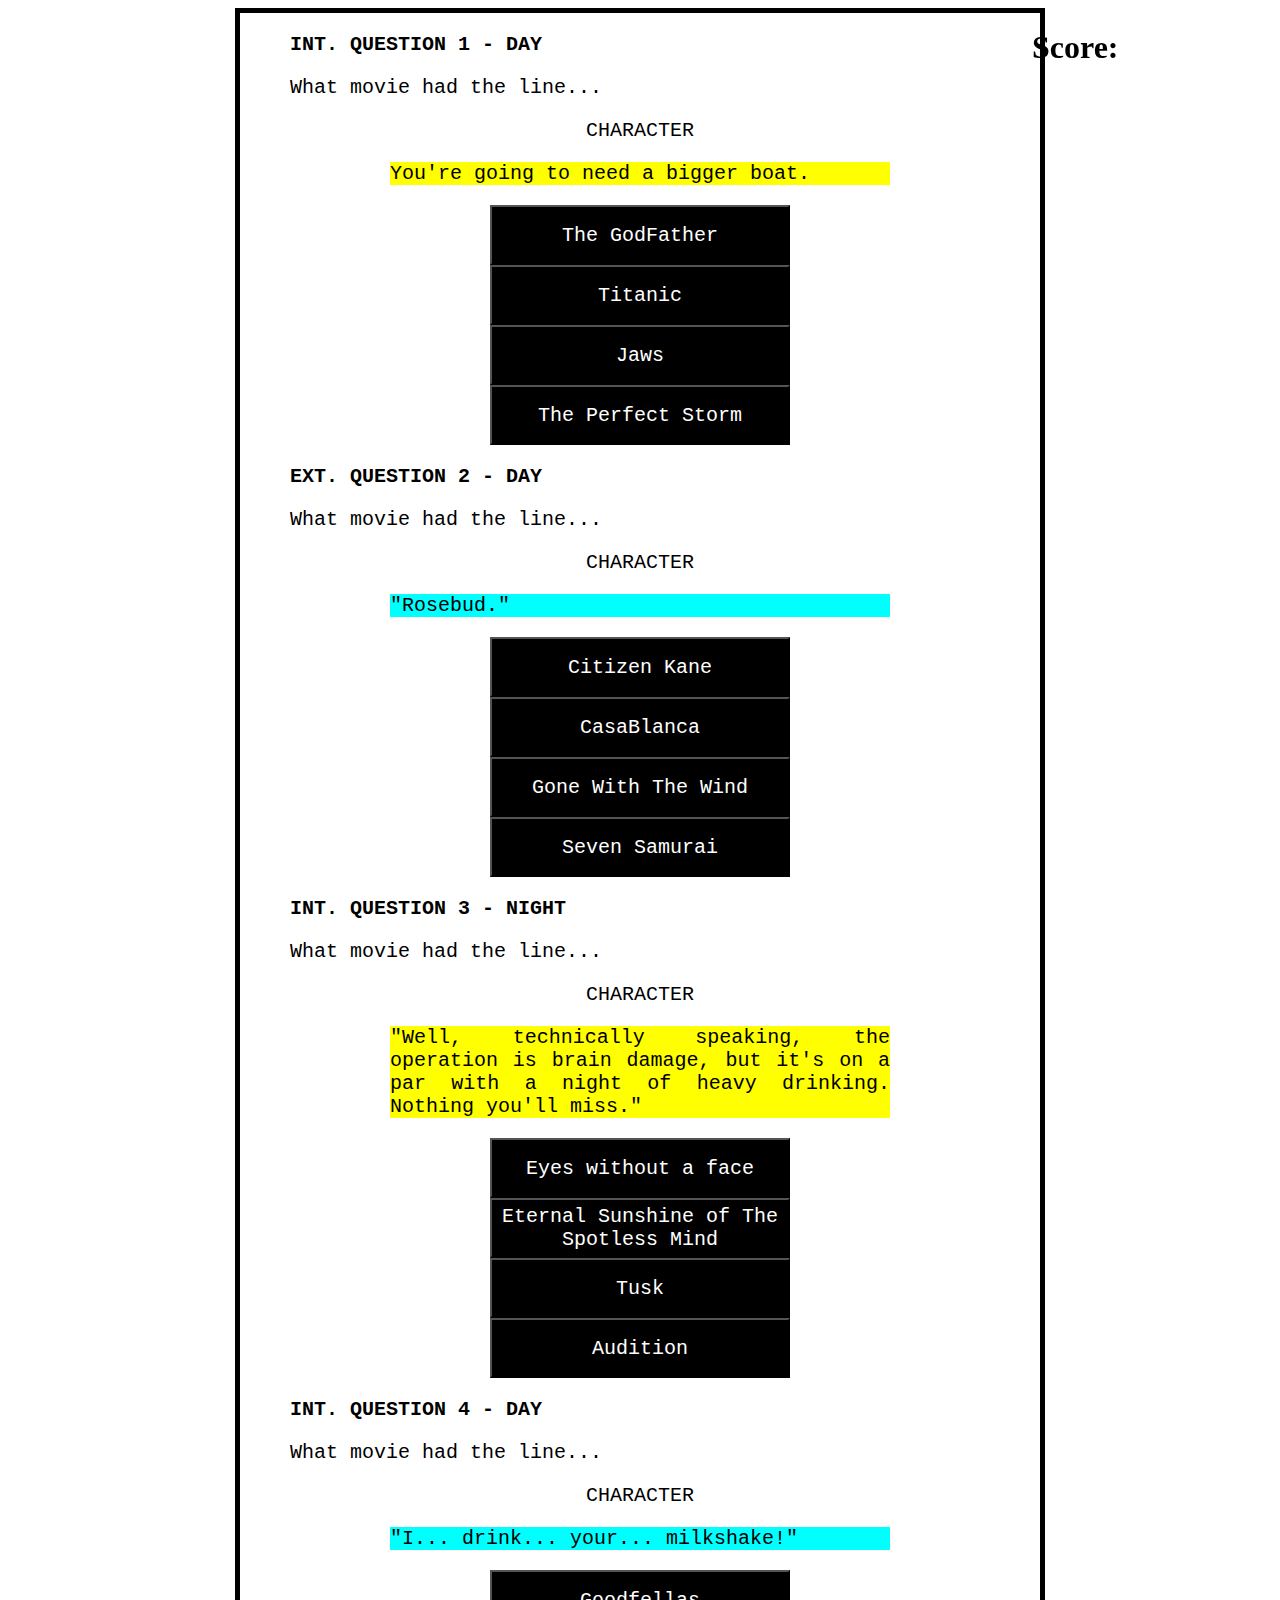
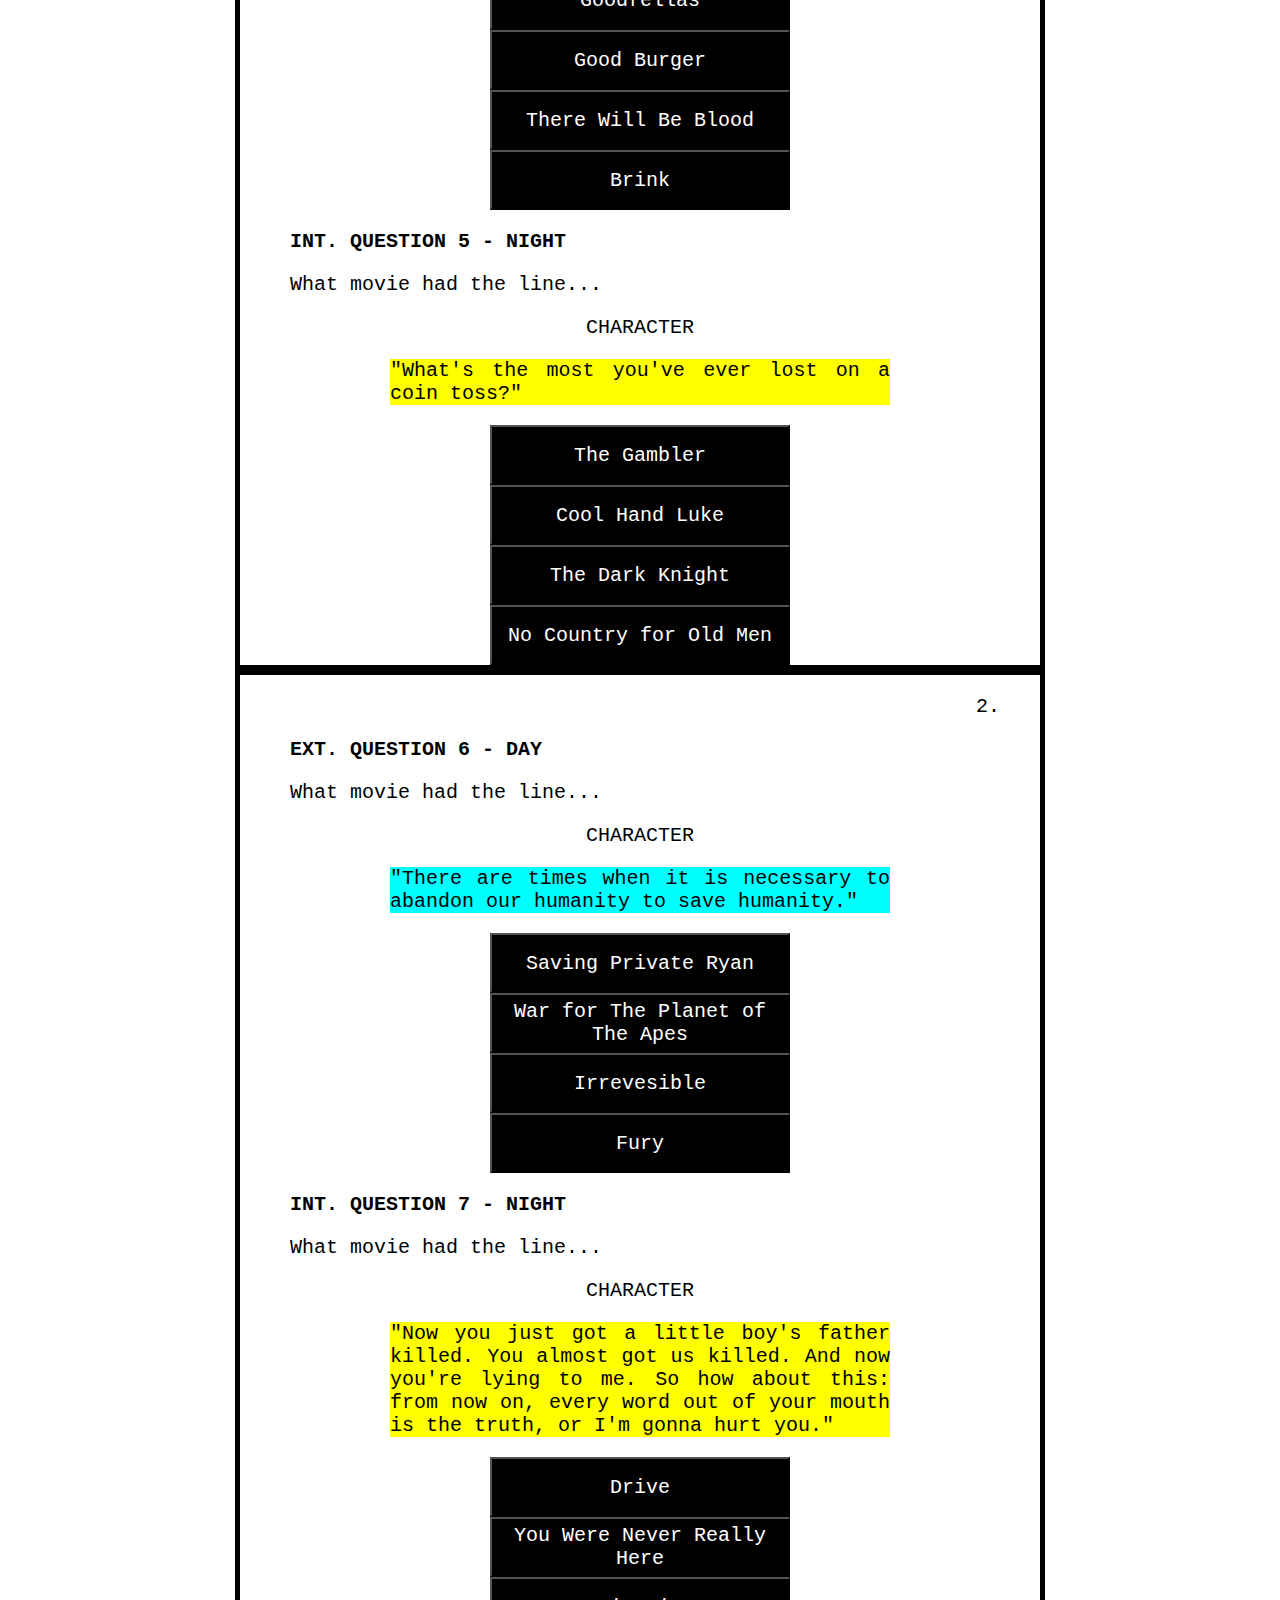
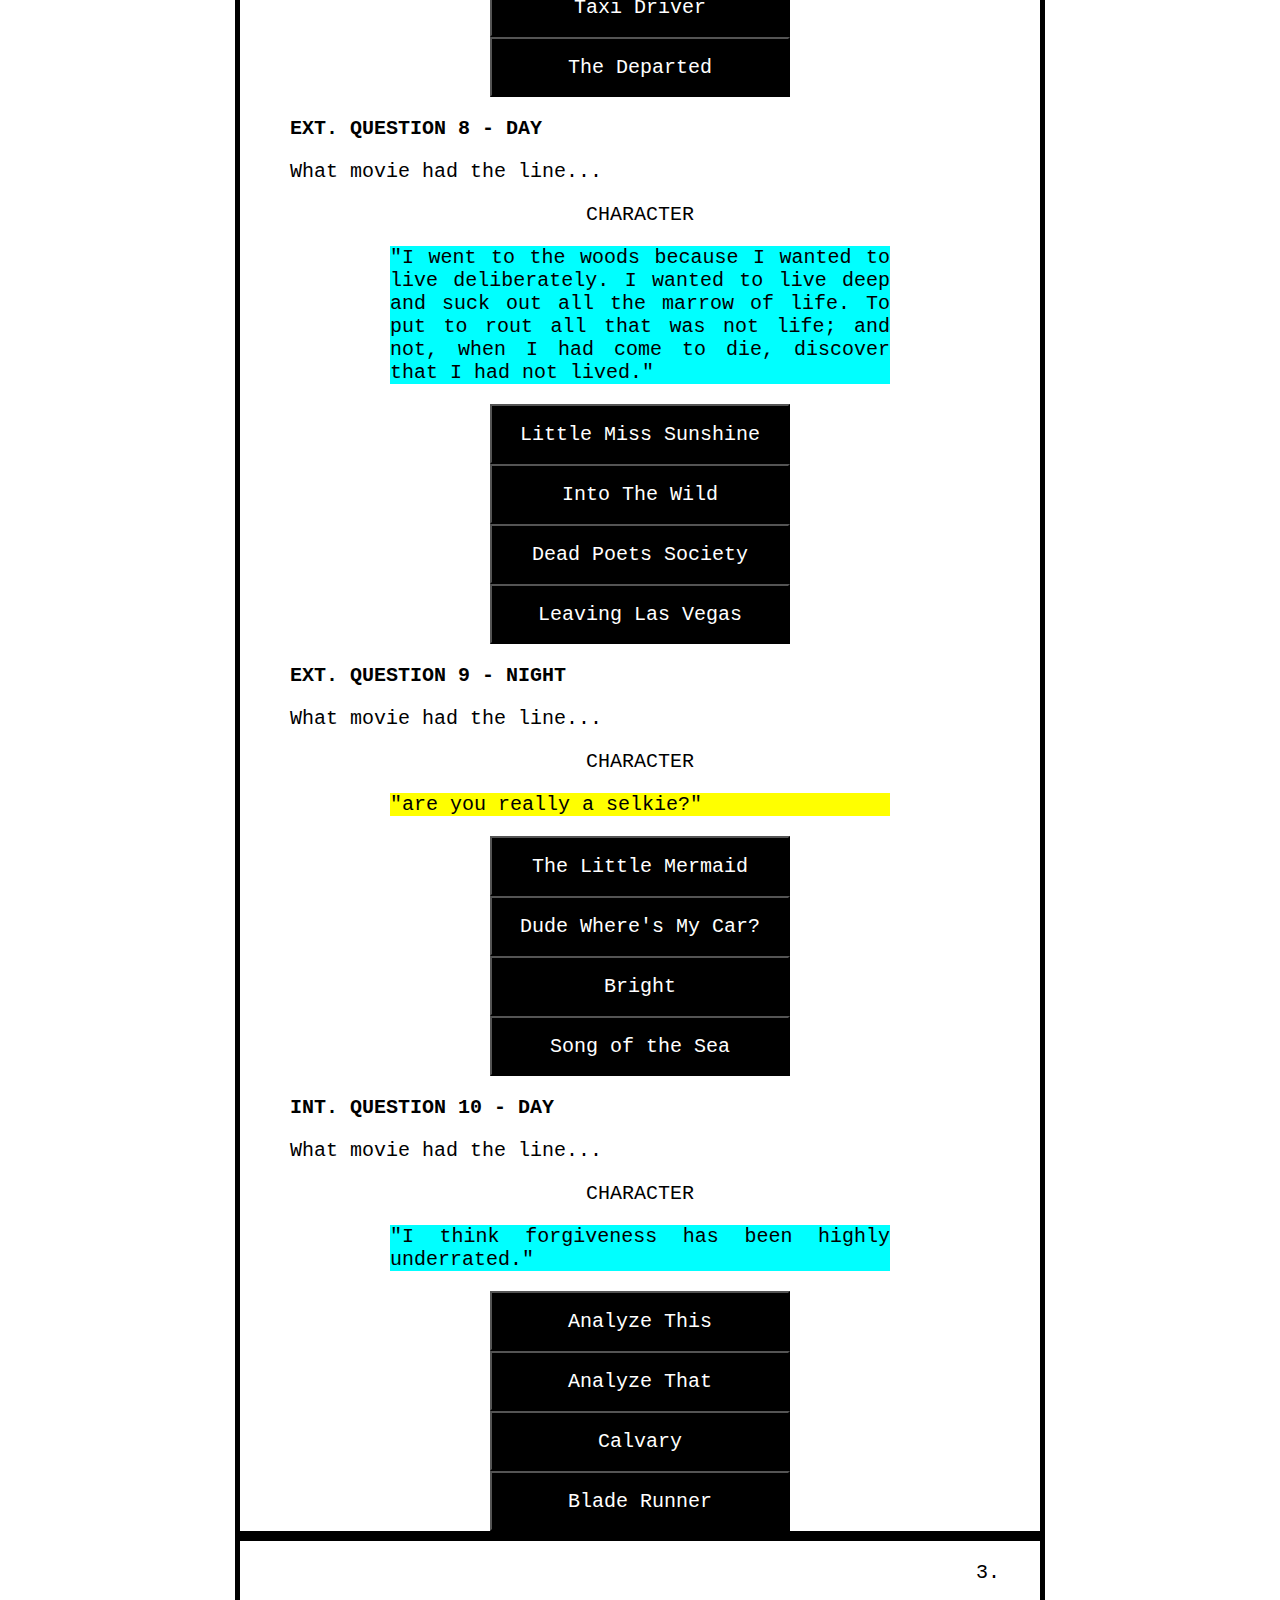
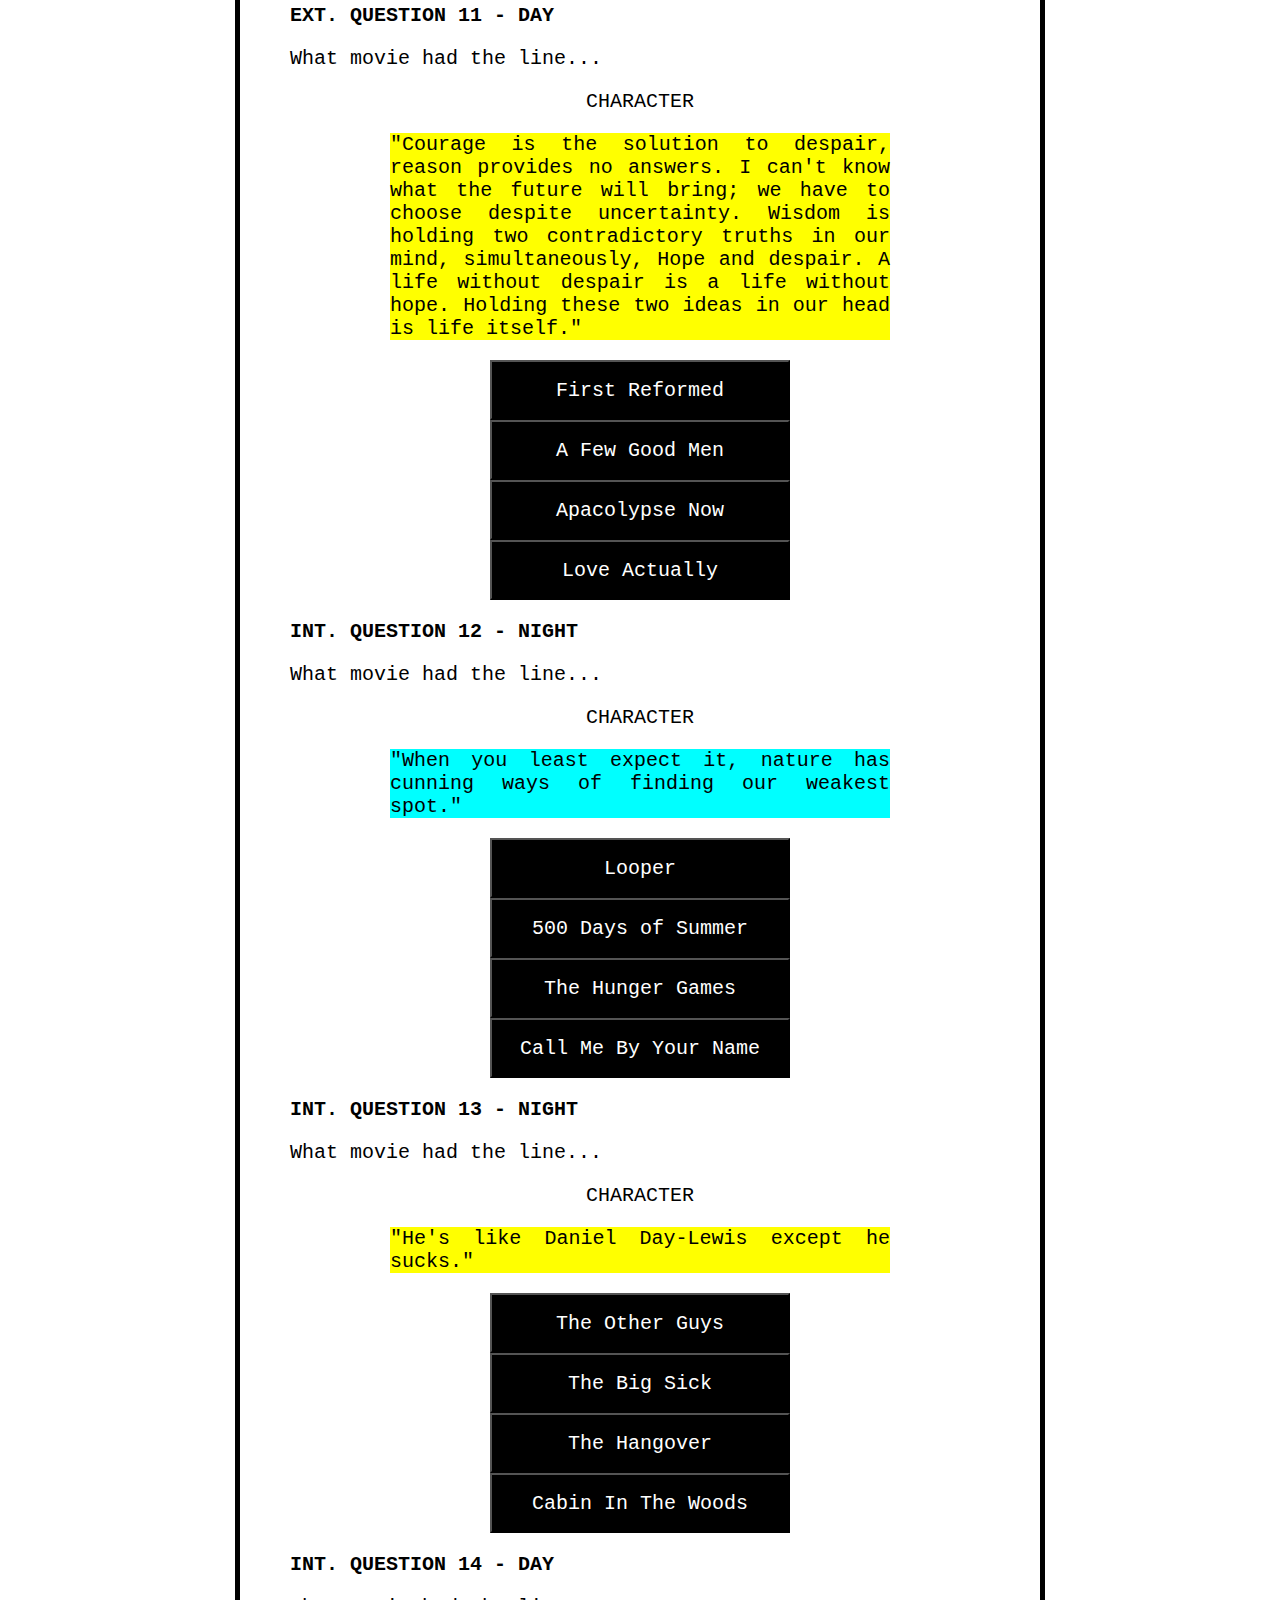
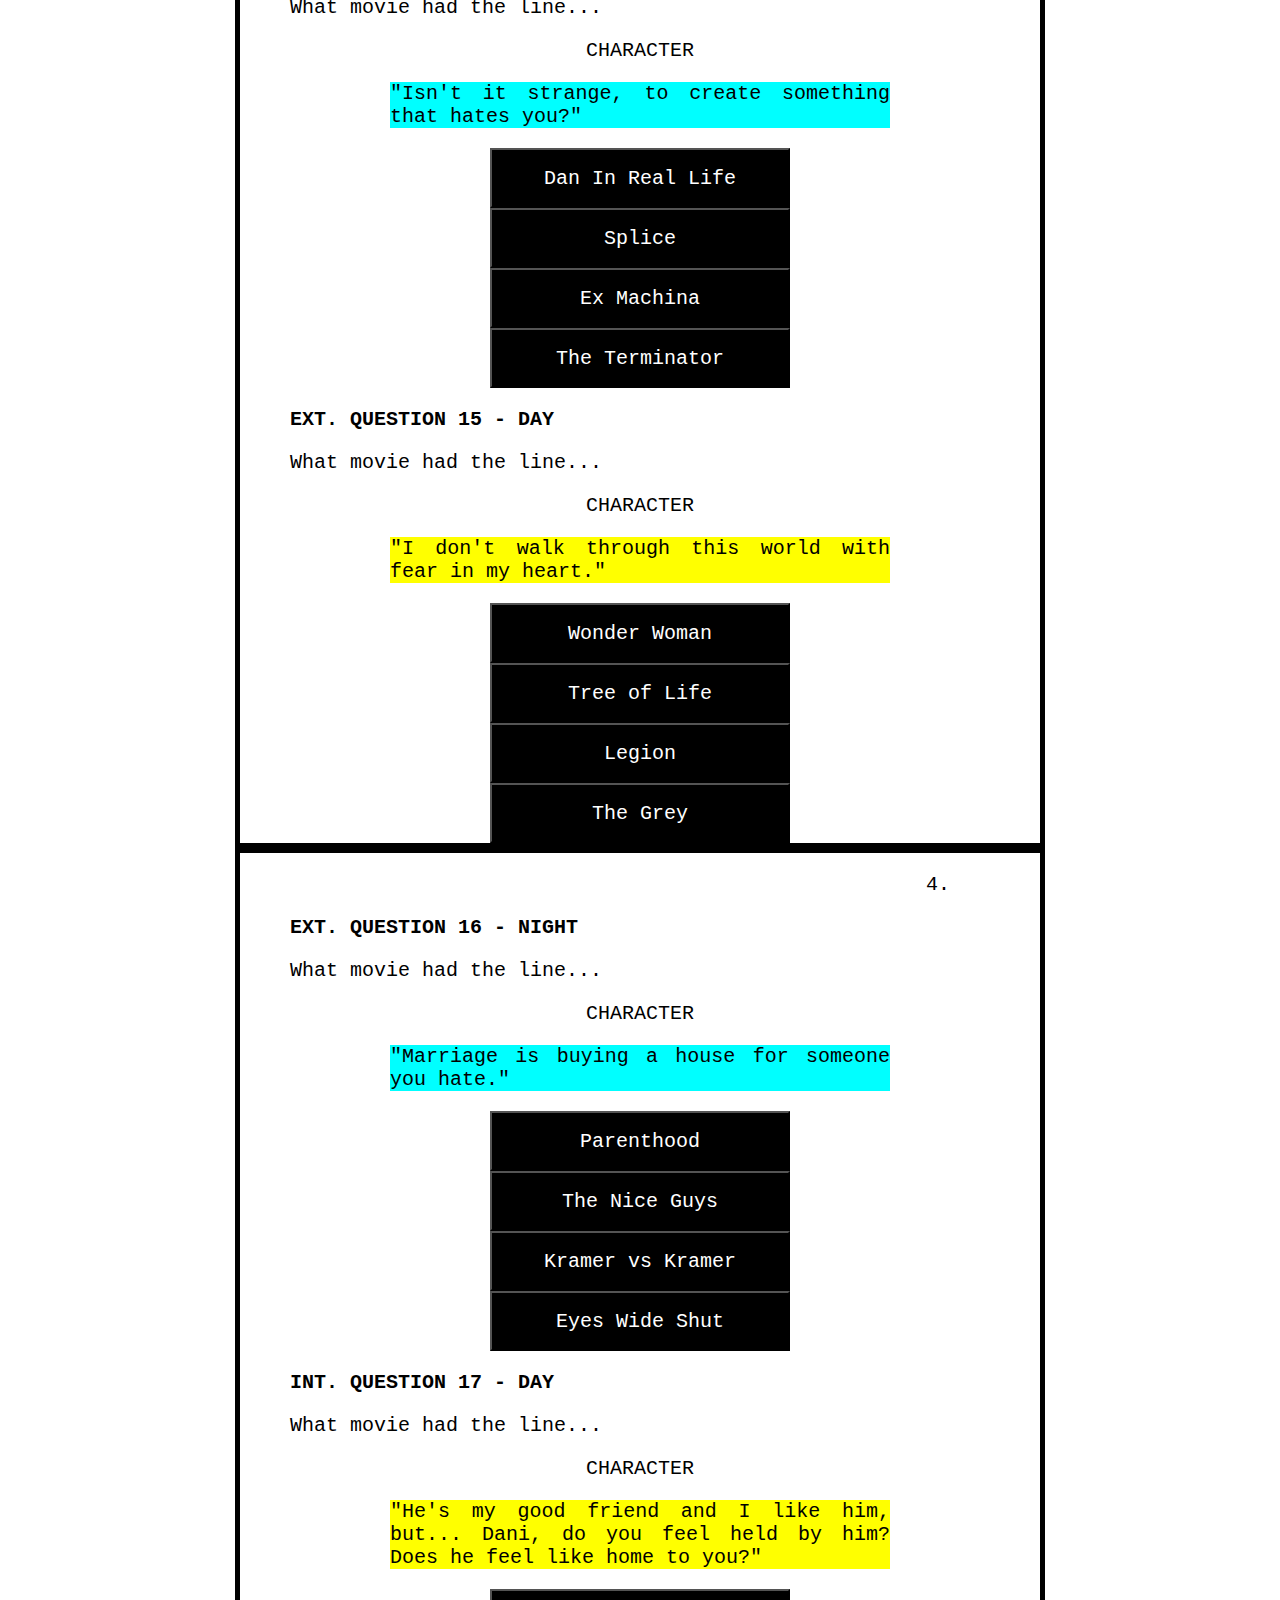
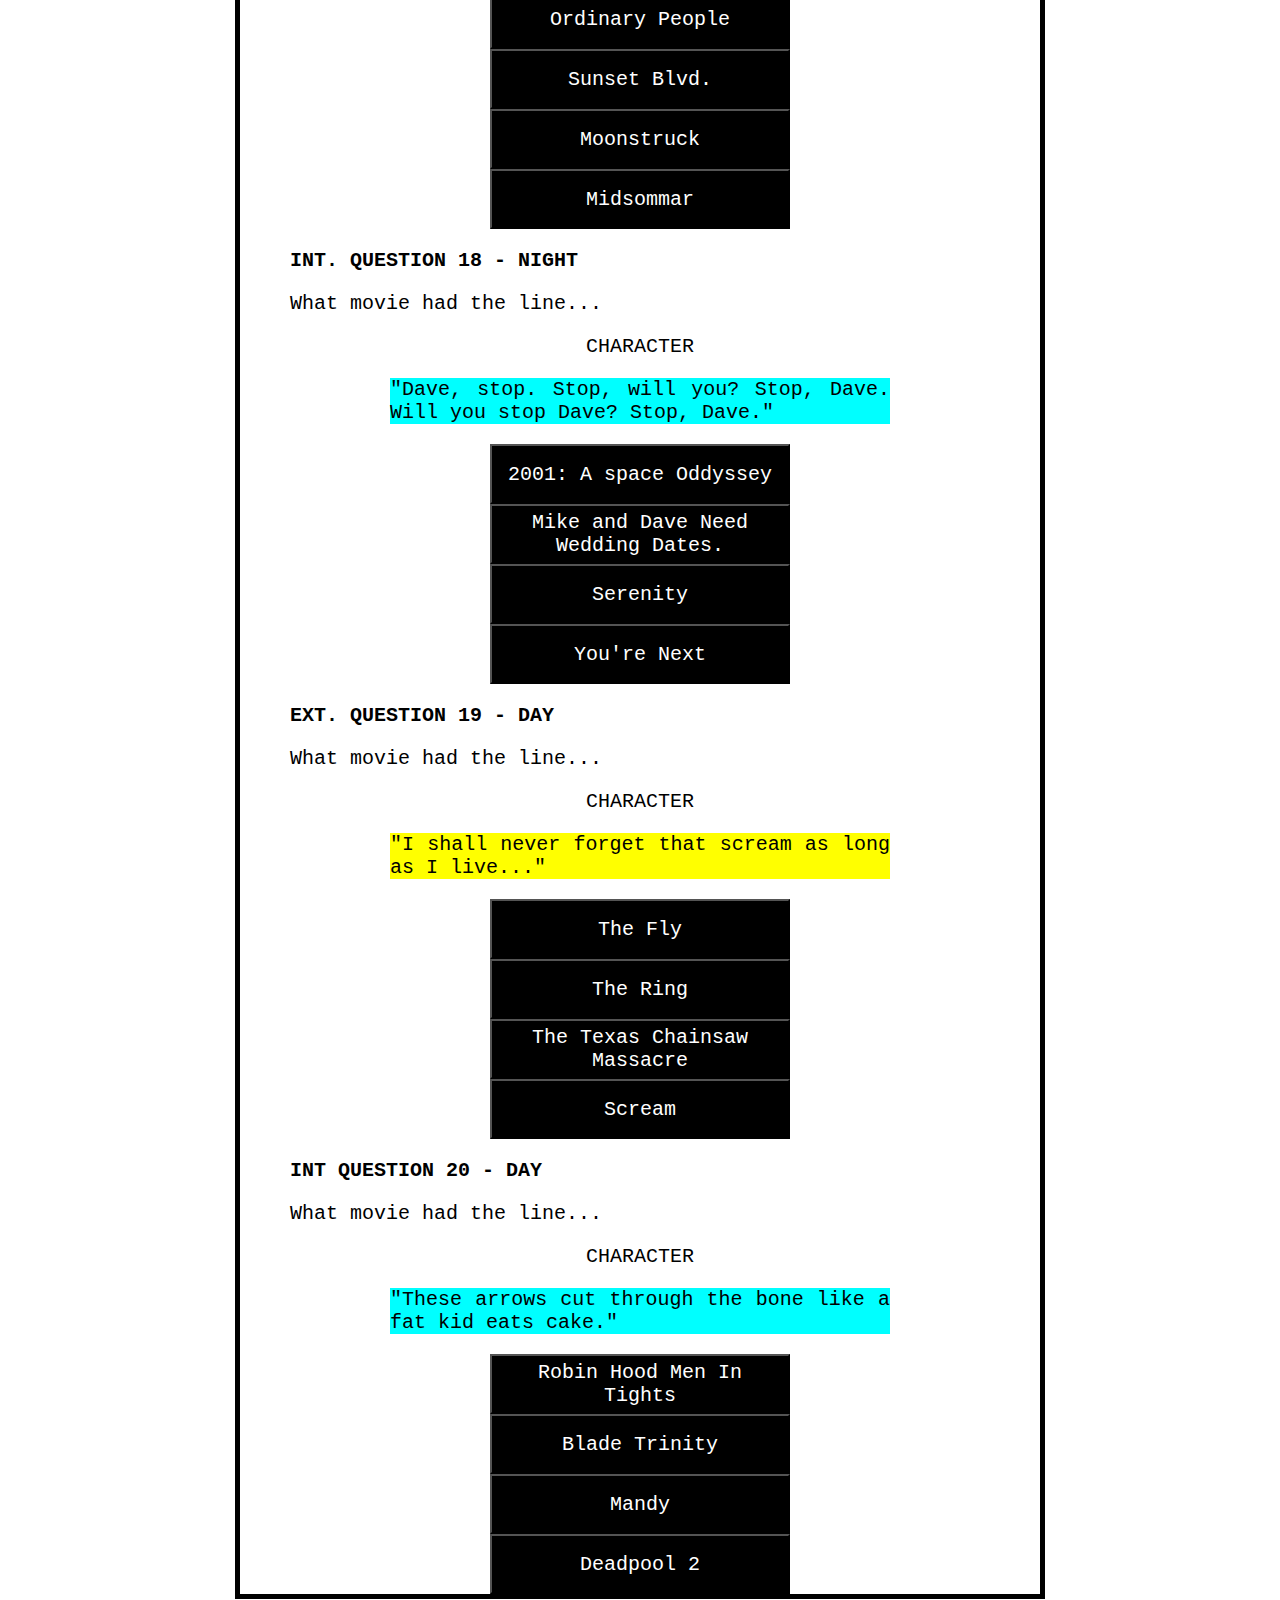
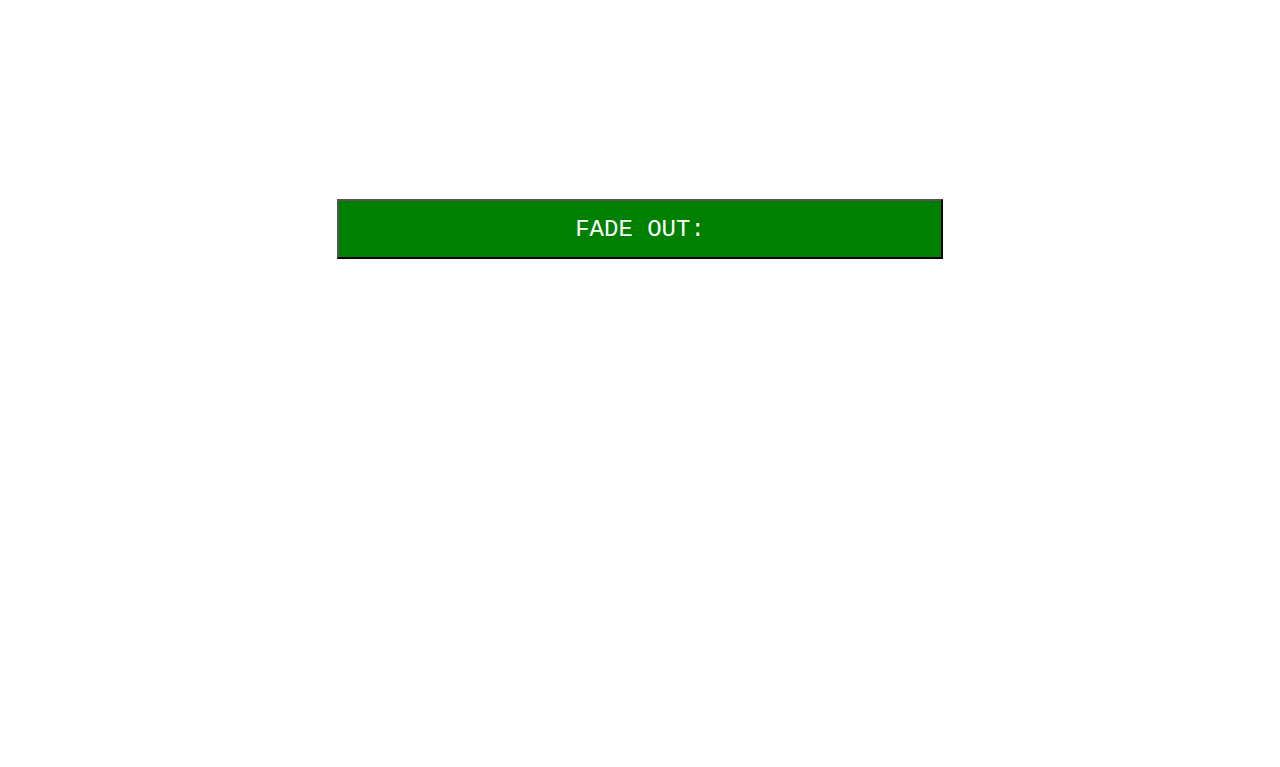
==== commit 39d9797d: "working on mobile" ====
--- a/new/will.html
+++ b/new/will.html
@@ -1,417 +1,444 @@
 <!DOCTYPE html>
 <html lang="en">
-<head>
-    <meta charset="UTF-8">
-    <meta name="viewport" content="width=device-width, initial-scale=1.0">
-    <meta http-equiv="X-UA-Compatible" content="ie=edge">
+  <head>
+    <meta charset="UTF-8" />
+    <meta name="viewport" content="width=1000" />
+    <meta http-equiv="X-UA-Compatible" content="ie=edge" />
     <title>Document</title>
-    <link rel="stylesheet" href="look.css">
-</head>
-<body>
+    <link rel="stylesheet" href="look.css" />
+  </head>
+  <body>
     <div id="scoreDiv"></div>
-<h1 id="score">
-    Score: 
-</h1>
-<section>
-    <div id="Q1">
-    <p class="int">INT. QUESTION 1 - DAY </p>
-    <h2>What movie had the line...</h2>
-    <p class="char">CHARACTER</p>
-    <p class="line">You're going to need a bigger boat.</p>
+    <h1 id="sc">
+      Score:
+    </h1>
+    <section>
+      <div id="Q1">
+        <p class="int">INT. QUESTION 1 - DAY</p>
+        <h2>What movie had the line...</h2>
+        <p class="char">CHARACTER</p>
+        <p class="line">You're going to need a bigger boat.</p>
         <button id="one" class="Wrong">The GodFather</button>
-    <br>
+        <br />
 
         <button id="two" class="Wrong">Titanic</button>
-    <br>
+        <br />
 
         <button id="three" class="right">Jaws</button>
-        
-<br>
+
+        <br />
         <button id="four" class="Wrong">The Perfect Storm</button>
-    </div>
-
-    <div id="Q2">
-    <p class="int">EXT. QUESTION 2 - DAY </p>
-    <h2>What movie had the line...</h2>
-    <p class="char">CHARACTER</p>
-    <p class="line B"> "Rosebud."</p>
-
-            <button id="five" class="right">Citizen Kane</button>
-        <br>
-    
-            <button id="six" class="Wrong">CasaBlanca</button>
-            <br>
-    
-            <button id="seven"  class="Wrong">Gone With The Wind</button>
-            <br>
-    
-            <button id="eight" class="Wrong">Seven Samurai</button>
-        
-        </div>
-
-        <div id="Q3">
-    <p class="int">INT. QUESTION 3 - NIGHT </p>
-    <h2>What movie had the line...</h2>
-    <p class="char">CHARACTER</p>
-    <p class="line"> "Well, technically speaking, the operation is brain damage, but it's on a par with a night of heavy drinking. Nothing you'll miss." </p>
-
-    
-         <button id="nine" class="Wrong">Eyes without a face</button>
-        
-         <br>
-         <button id="ten" class="right">Eternal Sunshine of The Spotless Mind</button>
-         <br>
-    
-         <button id="eleven" class="Wrong">Tusk</button>
-         <br>
-    
-         <button id="twelve" class="Wrong">Audition</button>
-        
-        </div>
-
-        <div id="Q4">
-    <p class="int">INT. QUESTION 4 - DAY </p>
-    <h2>What movie had the line...</h2>
-    <p class="char">CHARACTER</p>
-    <p class="line B">  "I... drink... your... milkshake!" </p>
-    
-            <button id="thirteen" class="Wrong">Goodfellas</button>
-            <br>
-    
-            <button id="fourteen" class="Wrong">Good Burger</button>
-            <br>
-    
-                <button id="fifteen" class="right">There Will Be Blood</button>
-                <br>
-    
-            <button id="sixteen" class="Wrong">Brink</button>
-        
-        </div>
-
-        <div id="Q5">
-    <p class="int">INT. QUESTION 5 - NIGHT </p>
-    <h2>What movie had the line...</h2>
-    <p class="char">CHARACTER</p>
-    <p class="line"> "What's the most you've ever lost on a coin toss?" </p>
-    
-            <button id="seventeen" class="Wrong">The Gambler</button>
-        
-            <br>
-            <button id="eighteen" class="Wrong">Cool Hand Luke</button>
-        
-            <br>
-            <button id="nineteen" class="Wrong">The Dark Knight</button>
-        
-            <br>
-                <button id="twenty" class="right">No Country for Old Men</button>
-            
-            </div>
-        </section>
-        <section>
-                <p class="num">2.</p>
-            <div id="Q6">
-    <p class="int">EXT. QUESTION 6 - DAY</p>
-    <h2>What movie had the line...</h2>
-    <p class="char">CHARACTER</p>
-    <p class="line B"> "There are times when it is necessary to abandon our humanity to save humanity." </p>
-    
-            <button id="twentyone" class="Wrong">Saving Private Ryan</button>
-            <br>
-    
-                <button id="twentytwo" class="right">War for The Planet of The Apes</button>
-                <br>
-    
-            <button id="twentythree" class="Wrong">Irrevesible</button>
-            <br>
-    
-            <button id="twentyfour" class="Wrong">Fury</button>
-            <br>
-
-    <!-- Level 2 -->
-        
-        </div>
-
-        <div id="Q7">
-    <p class="int">INT. QUESTION 7 - NIGHT</p>
-    <h2>What movie had the line...</h2>
-    <p class="char">CHARACTER</p>
-    <p class="line"> "Now you just got a little boy's father killed. You almost got us killed. And now you're lying to me. So how about this: from now on, every word out of your mouth is the truth, or I'm gonna hurt you." </p>
-
-            <button id="twentyfive" class="right">Drive</button>
-        
-            <br>
-            <button id="twentysix" class="Wrong">You Were Never Really Here</button>
-            <br>
-    
-            <button id="twentyseven" class="Wrong">Taxi Driver</button>
-            <br>
-    
-            <button id="twentyeight" class="Wrong">The Departed</button>
-        </div>
-
-        <div id="Q8">
-    <p class="int">EXT. QUESTION 8 - DAY</p>
-    <h2>What movie had the line...</h2>
-    <p class="char">CHARACTER</p>
-    <p class="line B"> "I went to the woods because I wanted to live deliberately. I wanted to live deep and suck out all the marrow of life. To put to rout all that was not life; and not, when I had come to die, discover that I had not lived." </p>
-    
-            <button id="twentynine" class="Wrong">Little Miss Sunshine</button>
-            <br>
-    
-            <button id="thirty" class="Wrong">Into The Wild</button>
-            <br>
-    
-                <button id="thirtyone" class="right">Dead Poets Society</button>
-                <br>
-    
-            <button id="thirtytwo" class="Wrong">Leaving Las Vegas</button>
-        
-        </div>
-
-        <div id="Q9">
-    <p class="int">EXT. QUESTION 9 - NIGHT</p>
-    <h2>What movie had the line...</h2>
-    <p class="char">CHARACTER</p>
-    <p class="line"> "are you really a selkie?" </p>
-    
-            <button id="thirtythree" class="Wrong">The Little Mermaid</button>
-        
-            <br>
-            <button id="thirtyfour" class="Wrong">Dude Where's My Car?</button>
-        
-            <br>
-            <button id="thirtyfive" class="Wrong">Bright</button>
-            <br>
-    
-                <button id="thirtysix" class="right">Song of the Sea</button>
-            </div>
-            <div id="Q10">
-
-    <p class="int">INT. QUESTION 10 - DAY</p>
-    <h2>What movie had the line...</h2>
-    <p class="char">CHARACTER</p>
-    <p class="line B"> "I think forgiveness has been highly underrated." </p>
-    
-            <button id="thirtyseven" class="Wrong">Analyze This</button>
-        
-            <br>
-            <button id="thirtyeight" class="Wrong">Analyze That</button>
-            <br>
-    
-                <button id="thirtynine" class="right">Calvary</button>
-            
-                <br>
-            <button id="fourty" class="Wrong">Blade Runner</button>
-        
-        </div>
+      </div>
+
+      <div id="Q2">
+        <p class="int">EXT. QUESTION 2 - DAY</p>
+        <h2>What movie had the line...</h2>
+        <p class="char">CHARACTER</p>
+        <p class="line B">"Rosebud."</p>
+
+        <button id="five" class="right">Citizen Kane</button>
+        <br />
+
+        <button id="six" class="Wrong">CasaBlanca</button>
+        <br />
+
+        <button id="seven" class="Wrong">Gone With The Wind</button>
+        <br />
+
+        <button id="eight" class="Wrong">Seven Samurai</button>
+      </div>
+
+      <div id="Q3">
+        <p class="int">INT. QUESTION 3 - NIGHT</p>
+        <h2>What movie had the line...</h2>
+        <p class="char">CHARACTER</p>
+        <p class="line">
+          "Well, technically speaking, the operation is brain damage, but it's
+          on a par with a night of heavy drinking. Nothing you'll miss."
+        </p>
+
+        <button id="nine" class="Wrong">Eyes without a face</button>
+
+        <br />
+        <button id="ten" class="right">
+          Eternal Sunshine of The Spotless Mind
+        </button>
+        <br />
+
+        <button id="eleven" class="Wrong">Tusk</button>
+        <br />
+
+        <button id="twelve" class="Wrong">Audition</button>
+      </div>
+
+      <div id="Q4">
+        <p class="int">INT. QUESTION 4 - DAY</p>
+        <h2>What movie had the line...</h2>
+        <p class="char">CHARACTER</p>
+        <p class="line B">"I... drink... your... milkshake!"</p>
+
+        <button id="thirteen" class="Wrong">Goodfellas</button>
+        <br />
+
+        <button id="fourteen" class="Wrong">Good Burger</button>
+        <br />
+
+        <button id="fifteen" class="right">There Will Be Blood</button>
+        <br />
+
+        <button id="sixteen" class="Wrong">Brink</button>
+      </div>
+
+      <div id="Q5">
+        <p class="int">INT. QUESTION 5 - NIGHT</p>
+        <h2>What movie had the line...</h2>
+        <p class="char">CHARACTER</p>
+        <p class="line">"What's the most you've ever lost on a coin toss?"</p>
+
+        <button id="seventeen" class="Wrong">The Gambler</button>
+
+        <br />
+        <button id="eighteen" class="Wrong">Cool Hand Luke</button>
+
+        <br />
+        <button id="nineteen" class="Wrong">The Dark Knight</button>
+
+        <br />
+        <button id="twenty" class="right">No Country for Old Men</button>
+      </div>
     </section>
     <section>
-            <p class="num">3.</p>
-
-        <div id="Q11">
-    <p class="int">EXT. QUESTION 11 - DAY</p>
-    <h2>What movie had the line...</h2>
-    <p class="char">CHARACTER</p>
-    <p class="line"> "Courage is the solution to despair, reason provides no answers. I can't know what the future will bring; we have to choose despite uncertainty. Wisdom is holding two contradictory truths in our mind, simultaneously, Hope and despair. A life without despair is a life without hope. Holding these two ideas in our head is life itself."</p>
-
-            <button id="fourtyone" class="right">First Reformed</button>
-            <br>
-            <button id="fourtytwo" class="Wrong">A Few Good Men</button>
-        
-            <br>
-            <button id="fourtythree" class="Wrong">Apacolypse Now</button>
-        
-            <br>
-            <button id="fourtyfour" class="Wrong">Love Actually</button>
-        </div>
-
-        <div id="Q12">
-    <p class="int">INT. QUESTION 12 - NIGHT</p>
-    <h2>What movie had the line...</h2>
-    <p class="char">CHARACTER</p>
-    <p class="line B"> "When you least expect it, nature has cunning ways of finding our weakest spot." </p>
-    
-            <button id="fourtyfive" class="Wrong">Looper</button>
-            <br>
-    
-            <button id="fourtysix" class="Wrong">500 Days of Summer</button>
-        
-            <br>
-            <button id="fourtyseven" class="Wrong">The Hunger Games</button>
-            <br>
-    
-                <button id="fourtyeight" class="right">Call Me By Your Name</button>
-            
-            </div>
-
-            <div id="Q13">
-    <p class="int">INT. QUESTION 13 - NIGHT</p>
-    <h2>What movie had the line...</h2>
-    <p class="char">CHARACTER</p>
-    <p class="line"> "He's like Daniel Day-Lewis except he sucks." </p>
-    
-            <button id="fourtynine" class="Wrong">The Other Guys</button>
-        
-            <br>
-                <button id="fifty" class="right">The Big Sick</button>
-            
-                <br>
-            <button id="fiftyone" class="Wrong">The Hangover</button>
-        
-            <br>
-            <button id="fiftytwo" class="Wrong">Cabin In The Woods</button>
-        
-
-            </div>
-
-            <div id="Q14">
-
-    <p class="int">INT. QUESTION 14 - DAY</p>
-    <h2>What movie had the line...</h2>
-    <p class="char">CHARACTER</p>
-    <p class="line B"> "Isn't it strange, to create something that hates you?" </p>
-    
-            <button id="fiftythree" class="Wrong">Dan In Real Life</button>
-        
-            <br>
-            <button id="fiftyfour" class="Wrong">Splice</button>
-            <br>
-    
-                <button id="fiftyfive" class="right">Ex Machina</button>
-                <br>
-    
-            <button id="fiftysix" class="Wrong">The Terminator</button>
-        
-            </div>
-
-            <div id="Q15">
-    <p class="int">EXT. QUESTION 15 - DAY</p>
-    <h2>What movie had the line...</h2>
-    <p class="char">CHARACTER</p>
-    <p class="line"> "I don't walk through this world with fear in my heart." </p>
-    
-            <button id="fiftyseven" class="Wrong">Wonder Woman</button>
-            <br>
-    
-            <button id="fiftyeight" class="Wrong">Tree of Life</button>
-        
-            <br>
-            <button id="fiftynine" class="Wrong">Legion</button>
-        
-            <br>
-                <button id="sixty" class="right">The Grey</button>
-
-            </div>
-
-            
-            </section>
-            <section>
-                    <div id="Q16">
-                <p class="num">4.</p>
-    <p class="int">EXT. QUESTION 16 - NIGHT</p>
-    <h2>What movie had the line...</h2>
-    <p class="char">CHARACTER</p>
-    <p class="line B"> "Marriage is buying a house for someone you hate." </p>
-    
-            <button id="sixtyone" class="Wrong">Parenthood</button>
-            <br>
-    
-                <button id="sixtytwo" class="right">The Nice Guys</button>
-                <br>
-    
-            <button id="sixtythree" class="Wrong">Kramer vs Kramer</button>
-            <br>
-    
-            <button id="sixtyfour" class="Wrong">Eyes Wide Shut</button>
-        
-        </div>
-
-        <div id="Q17">
-    <p class="int">INT. QUESTION 17 - DAY</p>
-    <h2>What movie had the line...</h2>
-    <p class="char">CHARACTER</p>
-    <p class="line"> "He's my good friend and I like him, but... Dani, do you feel held by him? Does he feel like home to you?" </p>
-    
-            <button id="sixtyfive" class="Wrong">Ordinary People</button>
-            <br>
-    
-            <button id="sixtysix" class="Wrong">Sunset Blvd.</button>
-            <br>
-    
-            <button id="sixtyseven" class="Wrong">Moonstruck</button>
-        
-            <br>
-                <button id="sixtyeight" class="right">Midsommar</button>
-            
-            </div>
-
-            <div id="Q18">
-    <p class="int">INT. QUESTION 18 - NIGHT</p>
-    <h2>What movie had the line...</h2>
-    <p class="char">CHARACTER</p>
-    <p class="line B"> "Dave, stop. Stop, will you? Stop, Dave. Will you stop Dave? Stop, Dave." </p>
-
-            <button id="sixtynine" class="right">2001: A space Oddyssey</button>
-            <br>
-
-            <button id="seventy" class="Wrong">Mike and Dave Need Wedding Dates.</button>
-        
-    <br>
-            <button id="seventyone" class="Wrong">Serenity</button>
-            <br>
-    
-            <button id="seventytwo" class="Wrong">You're Next</button>
-        
-        </div>
-
-        <div id="Q19">
-    <p class="int">EXT. QUESTION 19 - DAY</p>
-    <h2>What movie had the line...</h2>
-    <p class="char">CHARACTER</p>
-    <p class="line"> "I shall never forget that scream as long as I live..." </p>
-
-            <button id="seventythree" class="right">The Fly</button>
-            <br>
-    
-            <button id="seventyfour" class="Wrong">The Ring</button>
-            <br>
-    
-            <button id="seventyfive" class="Wrong"> The Texas Chainsaw Massacre</button>
-            <br>
-    
-            <button id="seventysix" class="Wrong">Scream</button>
-        
-        </div>
-
-        <div id="Q20">
-    <p class="int">INT QUESTION 20 - DAY</p>
-    <h2>What movie had the line...</h2>
-    <p class="char">CHARACTER</p>
-    <p class="line B"> "These arrows cut through the bone like a fat kid eats cake." </p>
-    
-            <button id="seventyseven" class="Wrong last">Robin Hood Men In Tights</button>
-        
-            <br>
-            <button id="seventyeight" class="Wrong last">Blade Trinity</button>
-            <br>
-    
-                <button id="seventynine" class="right last">Mandy</button>
-            
-                <br>
-            <button id="eighty" class="Wrong last">Deadpool 2</button>
-        </div>
+      <p class="num">2.</p>
+      <div id="Q6">
+        <p class="int">EXT. QUESTION 6 - DAY</p>
+        <h2>What movie had the line...</h2>
+        <p class="char">CHARACTER</p>
+        <p class="line B">
+          "There are times when it is necessary to abandon our humanity to save
+          humanity."
+        </p>
+
+        <button id="twentyone" class="Wrong">Saving Private Ryan</button>
+        <br />
+
+        <button id="twentytwo" class="right">
+          War for The Planet of The Apes
+        </button>
+        <br />
+
+        <button id="twentythree" class="Wrong">Irrevesible</button>
+        <br />
+
+        <button id="twentyfour" class="Wrong">Fury</button>
+        <br />
+
+        <!-- Level 2 -->
+      </div>
+
+      <div id="Q7">
+        <p class="int">INT. QUESTION 7 - NIGHT</p>
+        <h2>What movie had the line...</h2>
+        <p class="char">CHARACTER</p>
+        <p class="line">
+          "Now you just got a little boy's father killed. You almost got us
+          killed. And now you're lying to me. So how about this: from now on,
+          every word out of your mouth is the truth, or I'm gonna hurt you."
+        </p>
+
+        <button id="twentyfive" class="right">Drive</button>
+
+        <br />
+        <button id="twentysix" class="Wrong">You Were Never Really Here</button>
+        <br />
+
+        <button id="twentyseven" class="Wrong">Taxi Driver</button>
+        <br />
+
+        <button id="twentyeight" class="Wrong">The Departed</button>
+      </div>
+
+      <div id="Q8">
+        <p class="int">EXT. QUESTION 8 - DAY</p>
+        <h2>What movie had the line...</h2>
+        <p class="char">CHARACTER</p>
+        <p class="line B">
+          "I went to the woods because I wanted to live deliberately. I wanted
+          to live deep and suck out all the marrow of life. To put to rout all
+          that was not life; and not, when I had come to die, discover that I
+          had not lived."
+        </p>
+
+        <button id="twentynine" class="Wrong">Little Miss Sunshine</button>
+        <br />
+
+        <button id="thirty" class="Wrong">Into The Wild</button>
+        <br />
+
+        <button id="thirtyone" class="right">Dead Poets Society</button>
+        <br />
+
+        <button id="thirtytwo" class="Wrong">Leaving Las Vegas</button>
+      </div>
+
+      <div id="Q9">
+        <p class="int">EXT. QUESTION 9 - NIGHT</p>
+        <h2>What movie had the line...</h2>
+        <p class="char">CHARACTER</p>
+        <p class="line">"are you really a selkie?"</p>
+
+        <button id="thirtythree" class="Wrong">The Little Mermaid</button>
+
+        <br />
+        <button id="thirtyfour" class="Wrong">Dude Where's My Car?</button>
+
+        <br />
+        <button id="thirtyfive" class="Wrong">Bright</button>
+        <br />
+
+        <button id="thirtysix" class="right">Song of the Sea</button>
+      </div>
+      <div id="Q10">
+        <p class="int">INT. QUESTION 10 - DAY</p>
+        <h2>What movie had the line...</h2>
+        <p class="char">CHARACTER</p>
+        <p class="line B">"I think forgiveness has been highly underrated."</p>
+
+        <button id="thirtyseven" class="Wrong">Analyze This</button>
+
+        <br />
+        <button id="thirtyeight" class="Wrong">Analyze That</button>
+        <br />
+
+        <button id="thirtynine" class="right">Calvary</button>
+
+        <br />
+        <button id="fourty" class="Wrong">Blade Runner</button>
+      </div>
     </section>
-        <div id="bottom">
-            <button id="submit">FADE OUT:</button>
-        </div>
-
-        <div id="modal">
-                <div id="modalTextbox">
-                    <h1 id=modalLarge>info goes here.</h1>
-                    <button id="close" class = "modal-buttons">Close</button>
-            </div>
-            </div>
-      
-    <script src = "game.js"></script>
-</body>
-</html>+    <section>
+      <p class="num">3.</p>
+
+      <div id="Q11">
+        <p class="int">EXT. QUESTION 11 - DAY</p>
+        <h2>What movie had the line...</h2>
+        <p class="char">CHARACTER</p>
+        <p class="line">
+          "Courage is the solution to despair, reason provides no answers. I
+          can't know what the future will bring; we have to choose despite
+          uncertainty. Wisdom is holding two contradictory truths in our mind,
+          simultaneously, Hope and despair. A life without despair is a life
+          without hope. Holding these two ideas in our head is life itself."
+        </p>
+
+        <button id="fourtyone" class="right">First Reformed</button>
+        <br />
+        <button id="fourtytwo" class="Wrong">A Few Good Men</button>
+
+        <br />
+        <button id="fourtythree" class="Wrong">Apacolypse Now</button>
+
+        <br />
+        <button id="fourtyfour" class="Wrong">Love Actually</button>
+      </div>
+
+      <div id="Q12">
+        <p class="int">INT. QUESTION 12 - NIGHT</p>
+        <h2>What movie had the line...</h2>
+        <p class="char">CHARACTER</p>
+        <p class="line B">
+          "When you least expect it, nature has cunning ways of finding our
+          weakest spot."
+        </p>
+
+        <button id="fourtyfive" class="Wrong">Looper</button>
+        <br />
+
+        <button id="fourtysix" class="Wrong">500 Days of Summer</button>
+
+        <br />
+        <button id="fourtyseven" class="Wrong">The Hunger Games</button>
+        <br />
+
+        <button id="fourtyeight" class="right">Call Me By Your Name</button>
+      </div>
+
+      <div id="Q13">
+        <p class="int">INT. QUESTION 13 - NIGHT</p>
+        <h2>What movie had the line...</h2>
+        <p class="char">CHARACTER</p>
+        <p class="line">"He's like Daniel Day-Lewis except he sucks."</p>
+
+        <button id="fourtynine" class="Wrong">The Other Guys</button>
+
+        <br />
+        <button id="fifty" class="right">The Big Sick</button>
+
+        <br />
+        <button id="fiftyone" class="Wrong">The Hangover</button>
+
+        <br />
+        <button id="fiftytwo" class="Wrong">Cabin In The Woods</button>
+      </div>
+
+      <div id="Q14">
+        <p class="int">INT. QUESTION 14 - DAY</p>
+        <h2>What movie had the line...</h2>
+        <p class="char">CHARACTER</p>
+        <p class="line B">
+          "Isn't it strange, to create something that hates you?"
+        </p>
+
+        <button id="fiftythree" class="Wrong">Dan In Real Life</button>
+
+        <br />
+        <button id="fiftyfour" class="Wrong">Splice</button>
+        <br />
+
+        <button id="fiftyfive" class="right">Ex Machina</button>
+        <br />
+
+        <button id="fiftysix" class="Wrong">The Terminator</button>
+      </div>
+
+      <div id="Q15">
+        <p class="int">EXT. QUESTION 15 - DAY</p>
+        <h2>What movie had the line...</h2>
+        <p class="char">CHARACTER</p>
+        <p class="line">
+          "I don't walk through this world with fear in my heart."
+        </p>
+
+        <button id="fiftyseven" class="Wrong">Wonder Woman</button>
+        <br />
+
+        <button id="fiftyeight" class="Wrong">Tree of Life</button>
+
+        <br />
+        <button id="fiftynine" class="Wrong">Legion</button>
+
+        <br />
+        <button id="sixty" class="right">The Grey</button>
+      </div>
+    </section>
+    <section>
+      <div id="Q16">
+        <p class="num">4.</p>
+        <p class="int">EXT. QUESTION 16 - NIGHT</p>
+        <h2>What movie had the line...</h2>
+        <p class="char">CHARACTER</p>
+        <p class="line B">"Marriage is buying a house for someone you hate."</p>
+
+        <button id="sixtyone" class="Wrong">Parenthood</button>
+        <br />
+
+        <button id="sixtytwo" class="right">The Nice Guys</button>
+        <br />
+
+        <button id="sixtythree" class="Wrong">Kramer vs Kramer</button>
+        <br />
+
+        <button id="sixtyfour" class="Wrong">Eyes Wide Shut</button>
+      </div>
+
+      <div id="Q17">
+        <p class="int">INT. QUESTION 17 - DAY</p>
+        <h2>What movie had the line...</h2>
+        <p class="char">CHARACTER</p>
+        <p class="line">
+          "He's my good friend and I like him, but... Dani, do you feel held by
+          him? Does he feel like home to you?"
+        </p>
+
+        <button id="sixtyfive" class="Wrong">Ordinary People</button>
+        <br />
+
+        <button id="sixtysix" class="Wrong">Sunset Blvd.</button>
+        <br />
+
+        <button id="sixtyseven" class="Wrong">Moonstruck</button>
+
+        <br />
+        <button id="sixtyeight" class="right">Midsommar</button>
+      </div>
+
+      <div id="Q18">
+        <p class="int">INT. QUESTION 18 - NIGHT</p>
+        <h2>What movie had the line...</h2>
+        <p class="char">CHARACTER</p>
+        <p class="line B">
+          "Dave, stop. Stop, will you? Stop, Dave. Will you stop Dave? Stop,
+          Dave."
+        </p>
+
+        <button id="sixtynine" class="right">2001: A space Oddyssey</button>
+        <br />
+
+        <button id="seventy" class="Wrong">
+          Mike and Dave Need Wedding Dates.
+        </button>
+
+        <br />
+        <button id="seventyone" class="Wrong">Serenity</button>
+        <br />
+
+        <button id="seventytwo" class="Wrong">You're Next</button>
+      </div>
+
+      <div id="Q19">
+        <p class="int">EXT. QUESTION 19 - DAY</p>
+        <h2>What movie had the line...</h2>
+        <p class="char">CHARACTER</p>
+        <p class="line">
+          "I shall never forget that scream as long as I live..."
+        </p>
+
+        <button id="seventythree" class="right">The Fly</button>
+        <br />
+
+        <button id="seventyfour" class="Wrong">The Ring</button>
+        <br />
+
+        <button id="seventyfive" class="Wrong">
+          The Texas Chainsaw Massacre
+        </button>
+        <br />
+
+        <button id="seventysix" class="Wrong">Scream</button>
+      </div>
+
+      <div id="Q20">
+        <p class="int">INT QUESTION 20 - DAY</p>
+        <h2>What movie had the line...</h2>
+        <p class="char">CHARACTER</p>
+        <p class="line B">
+          "These arrows cut through the bone like a fat kid eats cake."
+        </p>
+
+        <button id="seventyseven" class="Wrong last">
+          Robin Hood Men In Tights
+        </button>
+
+        <br />
+        <button id="seventyeight" class="Wrong last">Blade Trinity</button>
+        <br />
+
+        <button id="seventynine" class="right last">Mandy</button>
+
+        <br />
+        <button id="eighty" class="Wrong last">Deadpool 2</button>
+      </div>
+    </section>
+    <div id="bottom">
+      <button id="submit">FADE OUT:</button>
+    </div>
+
+    <div id="modal">
+      <div id="modalTextbox">
+        <h1 id="modalLarge">info goes here.</h1>
+        <button id="close" class="modal-buttons">Close</button>
+      </div>
+    </div>
+
+    <script src="game.js"></script>
+  </body>
+</html>
--- a/new/look.css
+++ b/new/look.css
@@ -1,136 +1,134 @@
-body{
-    text-align: center;
-    background-color: white;
+body {
+  text-align: center;
+  background-color: white;
 }
-button{
-    width: 300px;
-    height: 60px;
-	background-color: black;
-	color: white;
-	font-size: 20px;
-	font-family: 'Courier New', Courier, monospace
+button {
+  width: 300px;
+  height: 60px;
+  background-color: black;
+  color: white;
+  font-size: 20px;
+  font-family: "Courier New", Courier, monospace;
 }
-button:hover{
-	background-color: grey;
+button:hover {
+  background-color: grey;
 }
 
-p{
-    font-size: 20px;
-    font-weight: bold;
+p {
+  font-size: 20px;
+  font-weight: bold;
 }
-div{
-    width: 700px;
-    margin-left: auto;
-    margin-right: auto;
+div {
+  width: 700px;
+  margin-left: auto;
+  margin-right: auto;
 }
 
-#submit{
-    background: green;
-    width: 606px;
-    font-size: 24px;
-	font-weight: 200;
-	font-family: 'Courier New', Courier, monospace;
+#submit {
+  background: green;
+  width: 606px;
+  font-size: 24px;
+  font-weight: 200;
+  font-family: "Courier New", Courier, monospace;
 }
-#submit:hover{
-	background-color: orange;
+#submit:hover {
+  background-color: orange;
 }
-#bottom{
-    padding: 200px 0px 500px 0px;
+#bottom {
+  padding: 200px 0px 500px 0px;
 }
 
-
-
-#modal{
-	background-color: rgba(0,0,0,.4);
-	position: fixed;
-	top: 0;
-	left: 0;
-	height: 100%;
-	width: 100%;
-	z-index: 1;
-	overflow: auto;
-	display: none;
+#modal {
+  background-color: rgba(0, 0, 0, 0.4);
+  position: fixed;
+  top: 0;
+  left: 0;
+  height: 100%;
+  width: 100%;
+  z-index: 1;
+  overflow: auto;
+  display: none;
 }
-#modalTextbox{
-	background-color: white;
-	height: 350px;
-	width: 550px;
-	border-radius: 2px;
-	margin: 150px auto;
-	padding: 2%;
-	line-height: 120%;
-	font-family: 'Arial';
+#modalTextbox {
+  background-color: white;
+  height: 350px;
+  width: 550px;
+  border-radius: 2px;
+  margin: 150px auto;
+  padding: 2%;
+  line-height: 120%;
+  font-family: "Arial";
 }
 
-#modalFooter{
-    text-align: right;
+#modalFooter {
+  text-align: right;
 }
 
-h1{
-	padding-bottom: 15px;
+h1 {
+  padding-bottom: 15px;
 }
 
-.modal-buttons{
-	padding: 14px 18px;
-	background-color: #677996;
-	border: none;
-	outline: none;
-	border-radius: 3px;
-	color: white;
-	font-family: 'Arial';
-	cursor: pointer;
-
+.modal-buttons {
+  padding: 14px 18px;
+  background-color: #677996;
+  border: none;
+  outline: none;
+  border-radius: 3px;
+  color: white;
+  font-family: "Arial";
+  cursor: pointer;
 }
-#score{
-    position: fixed;
+#sc {
+  margin-left: 80%;
+  position: fixed;
 }
-#close{
-   background-color: red;
-   margin-top: 0px;
-   margin-bottom: 4000px;
+#close {
+  background-color: red;
+  margin-top: 0px;
+  margin-bottom: 4000px;
 }
-#modalLarge{
-    color: blue;
-    padding: 50px;
+#modalLarge {
+  color: blue;
+  padding: 50px;
 }
-section{
-	border: black;
-	border-width: 5px;
-	border-style: solid;
-	width: 800px;
-	margin-left: auto;
-	margin-right: auto;
+section {
+  border: black;
+  border-width: 5px;
+  border-style: solid;
+  width: 800px;
+  margin-left: auto;
+  margin-right: auto;
 }
-.int{
-	text-align: justify;
-	font-family: 'Courier New', Courier, monospace;
+.int {
+  text-align: justify;
+  font-family: "Courier New", Courier, monospace;
 }
-h2{
-	text-align: justify;
-	font-family: 'Courier New', Courier, monospace;
-	font-weight: 200;
-	font-size: 20px;
+h2 {
+  text-align: justify;
+  font-family: "Courier New", Courier, monospace;
+  font-weight: 200;
+  font-size: 20px;
 }
-.char{
-	font-family: 'Courier New', Courier, monospace;
-	font-weight: 200;
-	font-size: 20px;
+.char {
+  font-family: "Courier New", Courier, monospace;
+  font-weight: 200;
+  font-size: 20px;
 }
-.line{
-	font-family: 'Courier New', Courier, monospace;
-	font-weight: 200;
-	font-size: 20px;
-	margin-left: 100px;
-	margin-right: 100px;
-	text-align: justify;
-	background-color: yellow;
+.line {
+  font-family: "Courier New", Courier, monospace;
+  font-weight: 200;
+  font-size: 20px;
+  margin-left: 100px;
+  margin-right: 100px;
+  text-align: justify;
+  background-color: yellow;
 }
-.B{
-	background-color: aqua;
+.B {
+  background-color: aqua;
 }
-.num{
-	text-align: right;
-	margin-right: 40px;
-	font-family: 'Courier New', Courier, monospace;
-	font-weight: 200;
-}+.num {
+  text-align: right;
+  margin-right: 40px;
+  font-family: "Courier New", Courier, monospace;
+  font-weight: 200;
+}
